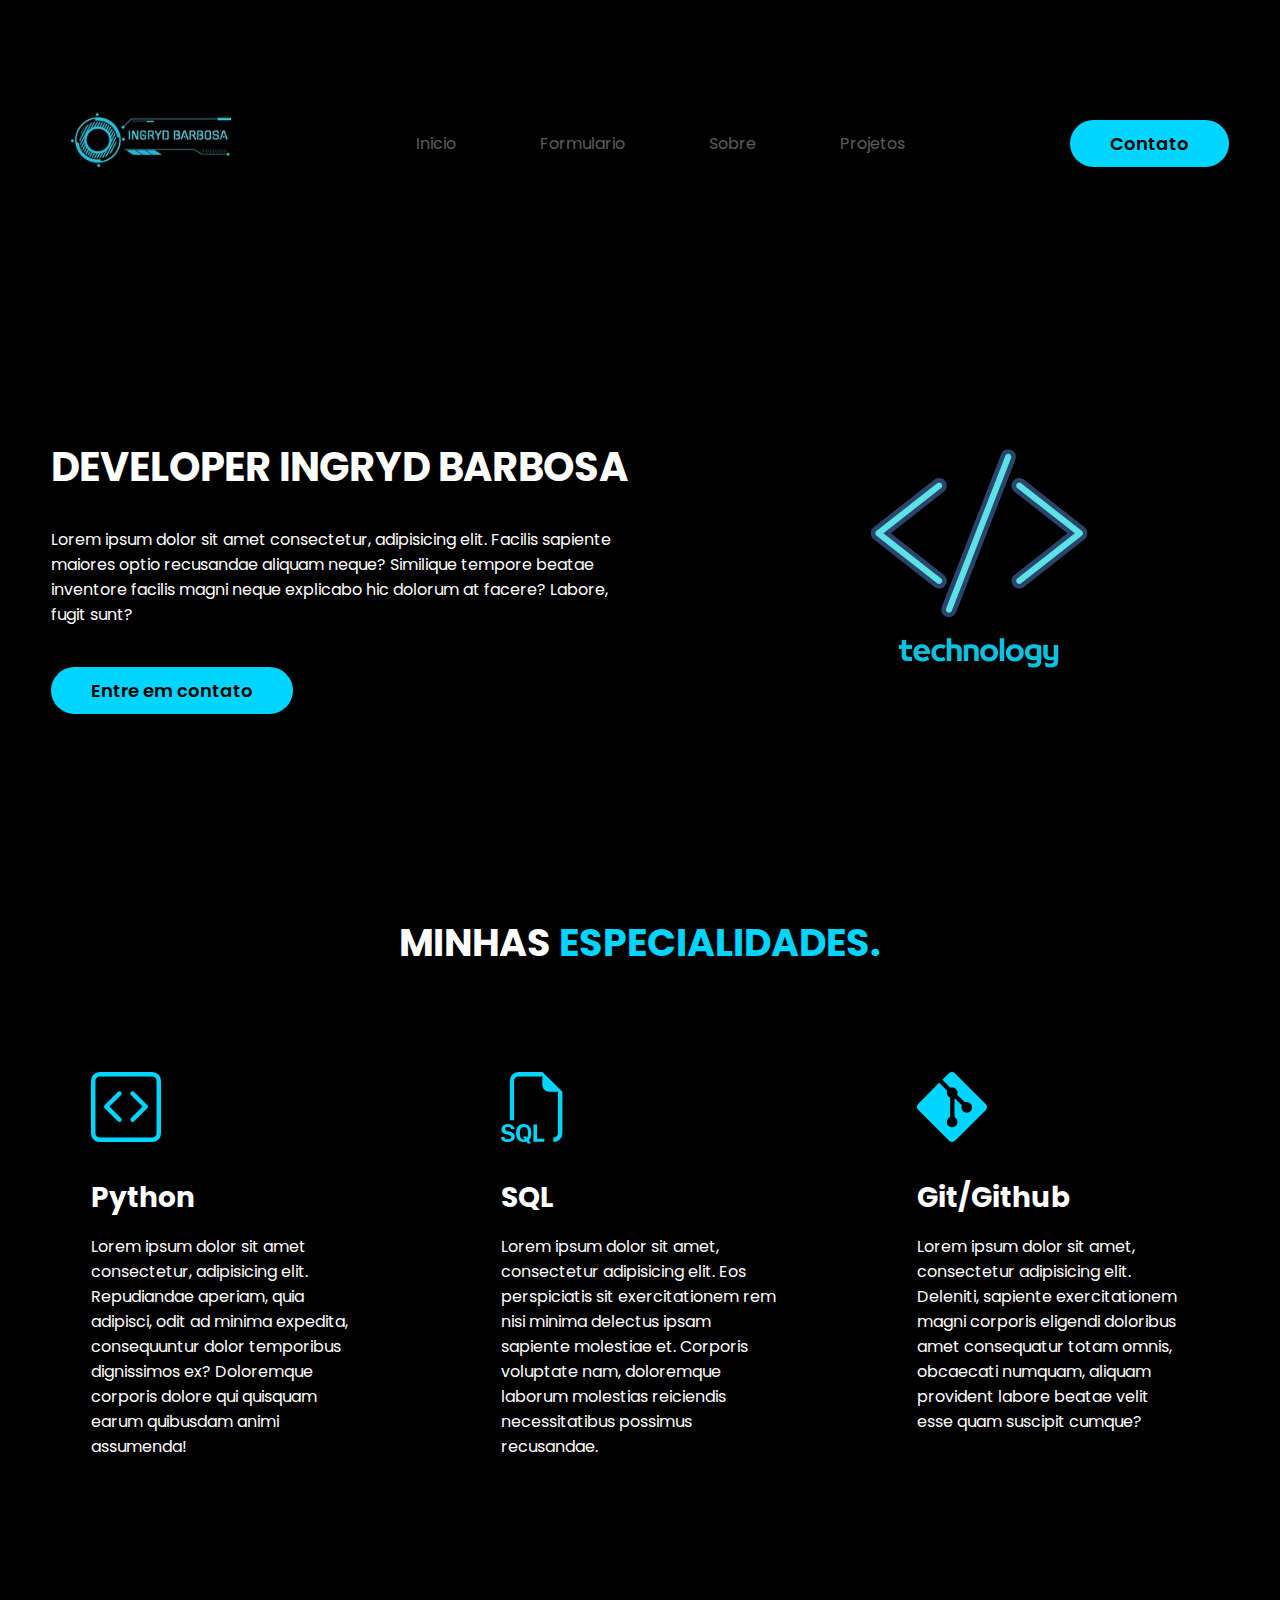
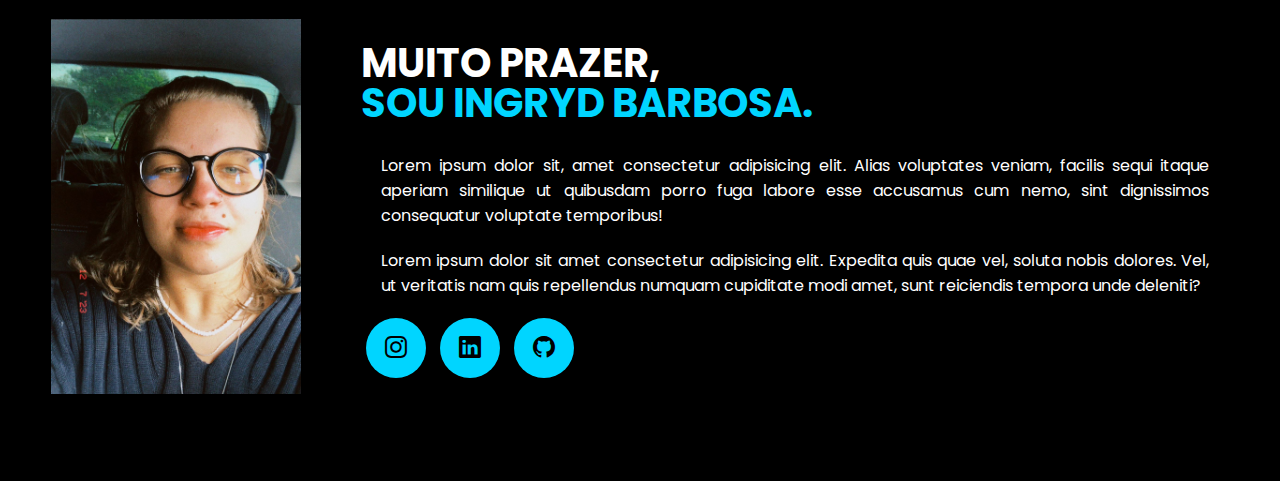
==== index.html @ ff119161 "Update index.html" ====
<!DOCTYPE html>
<html lang="pt-br">
<head>
    <meta charset="UTF-8">
    <meta name="viewport" content="width=device-width, initial-scale=1.0">
    <!--GOOGLE FONTS--><link rel="preconnect" href="https://fonts.googleapis.com">
<link rel="preconnect" href="https://fonts.gstatic.com" crossorigin>
<link href="https://fonts.googleapis.com/css2?family=Poppins:ital,wght@0,100;0,200;0,300;0,400;0,500;0,600;0,700;0,800;0,900;1,100;1,200;1,300;1,400;1,500;1,600;1,700;1,800;1,900&display=swap" rel="stylesheet">
   <!--bottstrap icons--> <link rel="stylesheet" href="https://cdn.jsdelivr.net/npm/bootstrap-icons@1.11.3/font/bootstrap-icons.min.css">    
   <link rel="stylesheet" href="styles.css">
    <title>portfólio</title>
</head>
<body>
    <header>
        <div class="interface">
            <div class="logo">
                <a href="#">
                    <img src="img/Ingryd Barbosa.jpg" alt="logo" width="200" height="200"> 

                </a>

            </div> <!--logo-->
            <nav class=" menu-desktop">
                <ul>
                    <li><a href="#">Inicio</a></li>
                    <li><a href="formulario.html">Formulario</a></li>
                    <li><a href="#">Sobre</a></li>
                    <li><a href="#">Projetos</a></li>
                </ul>
            </nav>

            <div class="btn-contato">
            <a href="#">
                <button>Contato</button>

               

            </a>

            </div> <!--btn-contato-->
        </div> <!--interface-->
    </header>
    
    <main>
        <section class="topo-do-site">
            <div class="interface">
                <div class="flex">
                    <div class="txt-topo-site">
                        <h1>DEVELOPER INGRYD BARBOSA</h1>
                        <p>Lorem ipsum dolor sit amet consectetur, adipisicing elit. Facilis sapiente maiores optio recusandae aliquam neque?
                             Similique tempore beatae inventore facilis magni neque explicabo hic dolorum at facere? Labore, fugit sunt?</p>
                        <div class="btn-contato">
                            <a href="#">
                                <button>Entre em contato</button>
                            </a>
                            </div><!--txt-topo-site-->
                        </div>

                    <div class="img-topo-site">
                        <img src="img/Dev Barbosa (2).png" alt="" width="500" height="500">
                        
                    </div><!--img-topo-site-->

                </div><!--flex-->

            </div> <!--interface-->
        </section>

        <section class="especialidades">
            <div class="interface">
                <h2 class="titulo">MINHAS <span>ESPECIALIDADES.</span></h2>
                <div class="flex">
                   
                    <div class="especialidade-box">
                        <i class="bi bi-code-square"></i>
                        <h3>Python</h3>
                        <p>Lorem ipsum dolor sit amet consectetur, adipisicing elit. Repudiandae aperiam, quia adipisci, odit ad minima expedita, consequuntur dolor temporibus dignissimos ex? Doloremque corporis dolore qui quisquam earum quibusdam animi assumenda!</p>
                   </div><!--especialidades.box-->


                    
                    <div class="especialidade-box">
                        <i class="bi bi-filetype-sql"></i>
                        <h3>SQL</h3>
                        <p>Lorem ipsum dolor sit amet, consectetur adipisicing elit. Eos perspiciatis sit exercitationem rem nisi minima delectus ipsam sapiente molestiae et. Corporis voluptate nam, doloremque laborum molestias reiciendis necessitatibus possimus recusandae.</p>
                    </div> <!--especialidades.box-->

                    
                    <div class="especialidade-box">
                        <i class="bi bi-git"></i>
                        <h3>Git/Github</h3>
                        <p>Lorem ipsum dolor sit amet, consectetur adipisicing elit. Deleniti, sapiente exercitationem magni corporis eligendi doloribus amet consequatur totam omnis, obcaecati numquam, aliquam provident labore beatae velit esse quam suscipit cumque?</p>
                    </div>

                    

                </div><!--flex-->

            </div><!--interface-->

        </section><!--especialidades-->
    </main>

    <section class="sobre">
        <div class="interface">
            <div class="flex">
                <div class="img-sobre">
                    <img src="img/ingryd 2 .jpg" alt="" width="250px">
                </div><!--img-sobre-->
                <div class="txt-sobre">
                    <h2>MUITO PRAZER, <span> SOU INGRYD BARBOSA.</span></h2>
                    <p>Lorem ipsum dolor sit, amet consectetur adipisicing elit. Alias voluptates veniam, facilis sequi itaque aperiam similique ut quibusdam porro fuga labore esse accusamus cum nemo, sint dignissimos consequatur voluptate temporibus!</p>
                    <p>Lorem ipsum dolor sit amet consectetur adipisicing elit. Expedita quis quae vel, soluta nobis dolores. Vel, ut veritatis nam quis repellendus numquam cupiditate modi amet, sunt reiciendis tempora unde deleniti?</p>
                    <div class="btn-social">
                        <a href="#"><button><i class="bi bi-instagram"></i></button></a>
                        <a href="#"><button><i class="bi bi-linkedin"></i></button></a>
                        <a href="#"><button><i class="bi bi-github"></i></button></a>


                    </div>
                </div><!--txt-sobre-->

            </div><!--flex-->
        </div><!--interface-->

    </section><!--sobre-->


</body>
</html>
---- styles.css ----
/*estilo geral*/
  *{
    margin: 0;
    padding:0;
    box-sizing: border-box;
    font-family:"poppins",sans-serif;
}

body{
    background-color: black;
    height: 100vh ;
}

.interface{
    max-width: 1280px;
    margin: 0 auto;
}

.flex{
    display: flex;
}

.btn-contato button {
    padding: 10px 40px;
    font-size: 18px;
    font-weight: 600;
    background-color: rgb(0, 213, 255);
    border: 0;
    border-radius: 30px;
    cursor: pointer;
    transition: .2s;
}

h2.titulo{
    color: white;
    font-size: 38px; 
    text-align: center;

}
h2.titulo span{
    color: rgb(0, 213, 255) ;
}

button:hover{
    box-shadow: 0px 0px 8px rgb(0, 213, 255);
    transform: scale(1.05) ;
}

/*estilo do cabeçalho*/
header{
    padding: 40px 4%;
}

header > .interface{
    display: flex;
    align-items: center;
    justify-content: space-between;
}

header a{
    color: #5c5c5c;
    text-decoration: none;
    display: inline-block;
    transition: .2s;
}

header a:hover{
    color: white;
    transform: scale(1.05);

}

header nav ul {
    list-style-type: none;
    
}

header nav ul li{
    display: inline-block;
    padding: 0 40px;
}




/*estilo do topo do site*/
section.topo-do-site{
    padding: 40px 4% ;
}

section.topo-do-site .flex{
    align-items: center;
    justify-content: center;
    gap: 90px;
}


.topo-do-site h1{
    color: white;
    font-size: 40px;
    line-height: 40px;
}

.topo-do-site .txt-topo-site h1 span{
    color:rgb(0, 213, 255) ;
}

.topo-do-site .txt-topo-site p{
    color: white;
    margin: 40px 0;

}

.topo-do-site .img-topo-site img{
    position: relative;
    animation: flutuar 2s ease-in-out infinite alternate;
}

@keyframes flutuar {
    0%{
        top: 0;
    }
    100%{
        top: 50px;
    }
}

/* ESTILO DAS ESPECIALIDADES */
section.especialidades{
    padding: 40px 4%;
}

section.especialidades .flex{
    gap: 60px;
}

.especialidades .especialidade-box{
    color: white;
    padding: 40px;
    border-radius: 20px;
    margin-top: 45px;
    transition: 0.5s;
}

.especialidades .especialidade-box:hover{
    transform: scale(1.05);
    box-shadow:0 0 10px #ffffff79;
}

.especialidades .especialidade-box i{
    font-size: 70px;
    color: rgb(0, 213, 255);
}

.especialidades .especialidade-box h3{
    font-size: 28px;
    margin: 15px 0;
} 

/*ESTILO DO SOBRE*/
section.sobre{
    padding: 80px 4%;
}
 
section.sobre .flex{
    align-items: center;
    gap: 60px ;
}

.sobre .txt-sobre{
    color: white;
}

.sobre .txt-sobre h2{
    font-size: 40px;
    line-height: 40px;
    margin-bottom: 30px;
}

.sobre .txt-sobre h2 span{
    color: rgb(0, 213, 255);
    display: block;
}

.sobre .txt-sobre p{
    margin: 20px;
    text-align: justify;
}

.sobre .txt-sobre .btn-social button{
    width: 60px;
    height: 60px;
    border-radius: 50%;
    border: none;
    background-color: rgb(0, 213, 255);
    font-size: 22px;
    cursor: pointer;
    margin: 0 5px;
    transition: 0.3s;
}
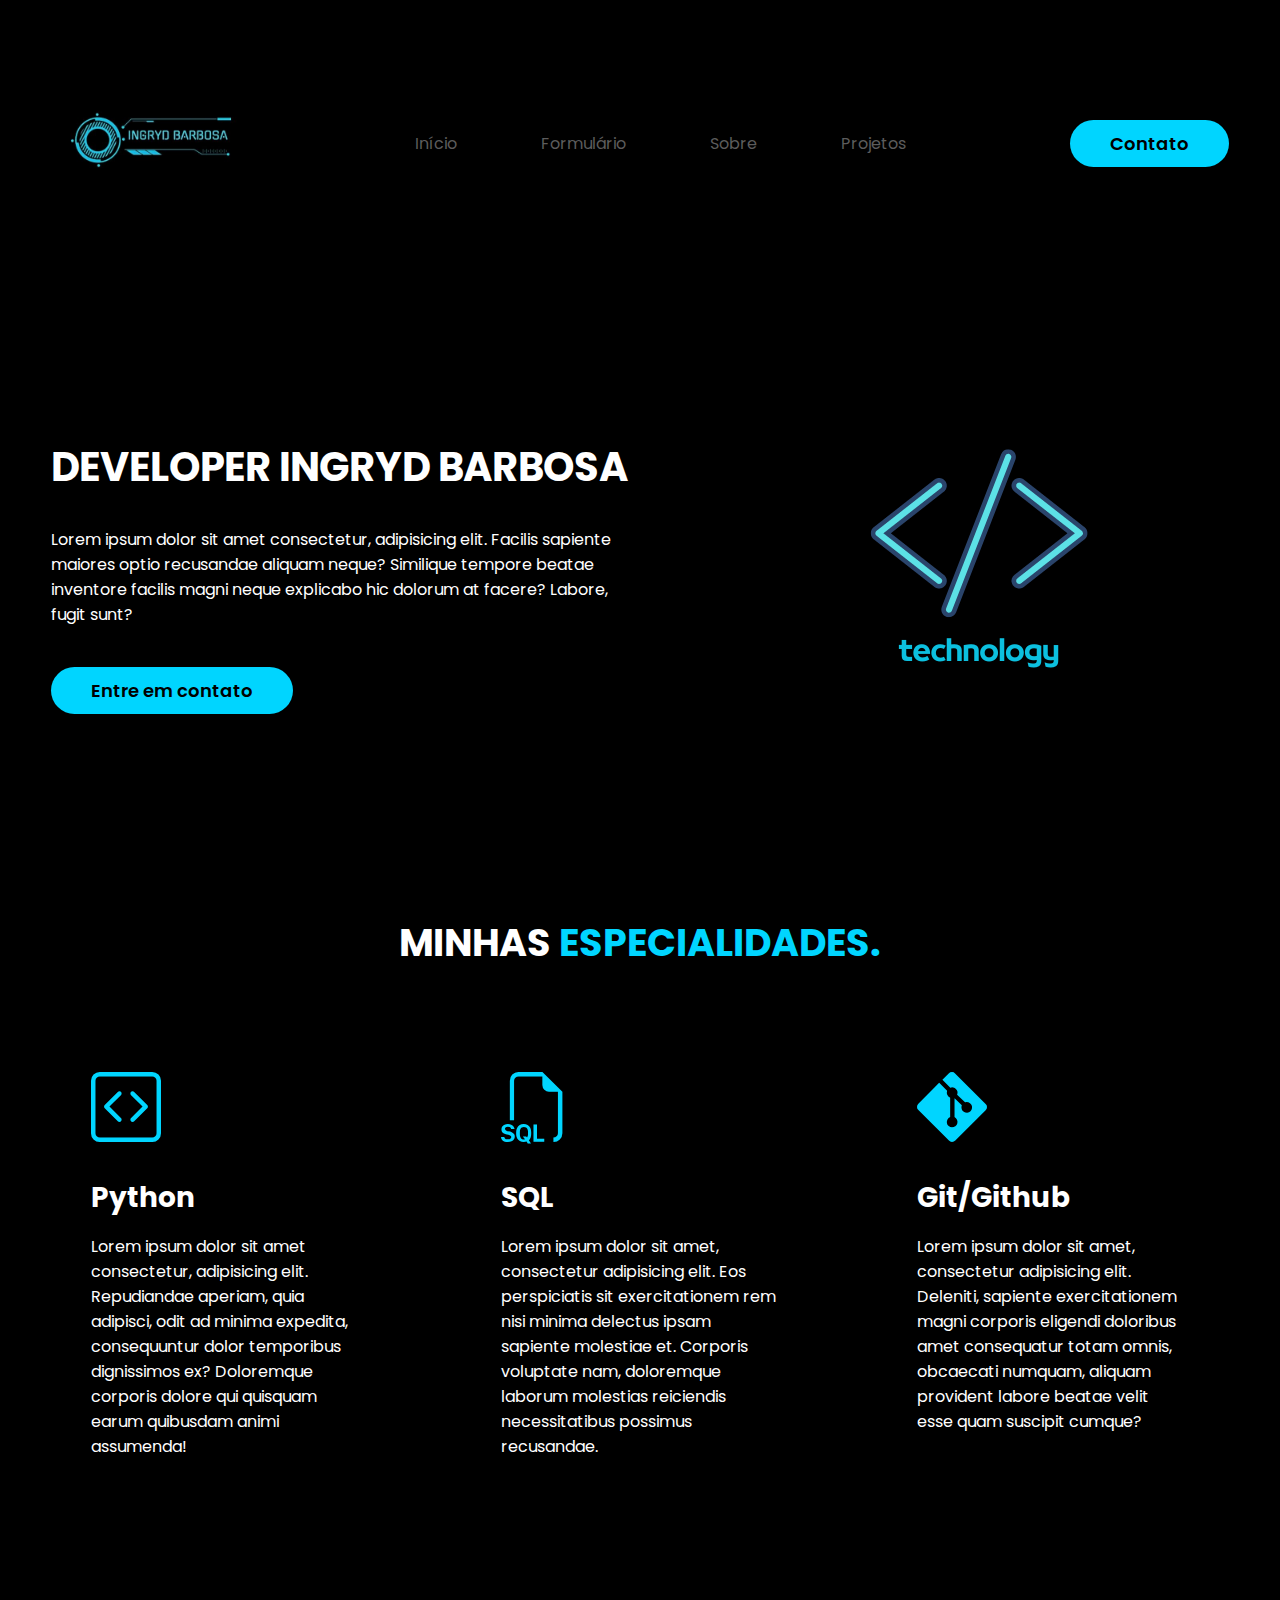
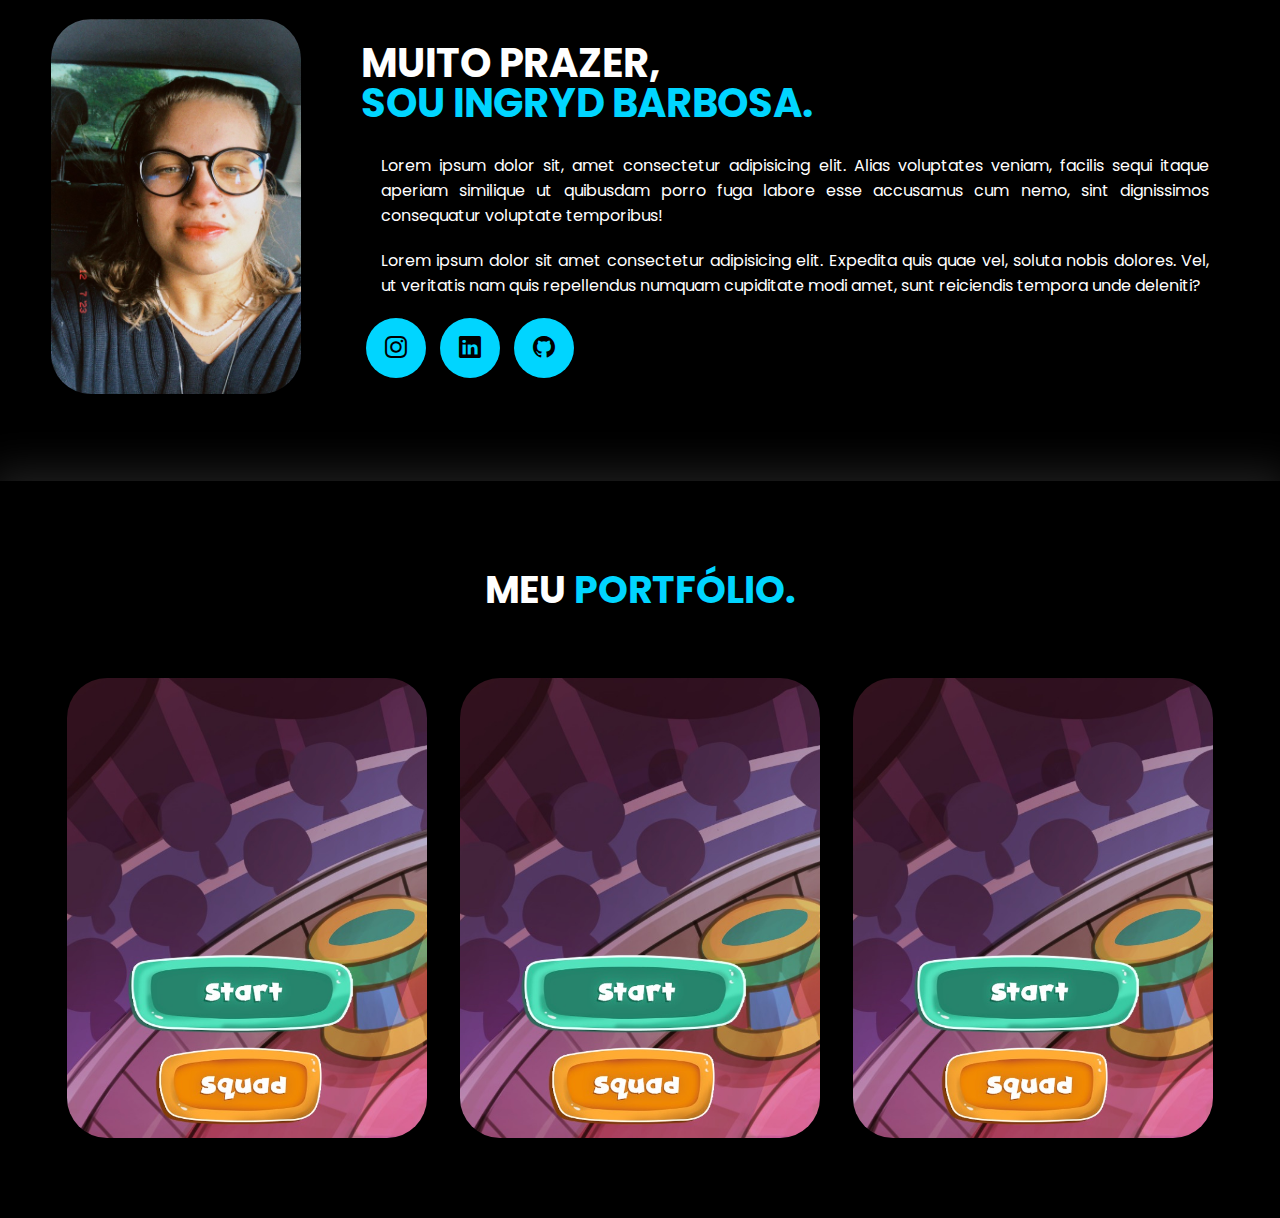
==== commit 3d90803a: "html" ====
--- a/index.html
+++ b/index.html
@@ -22,8 +22,8 @@
             </div> <!--logo-->
             <nav class=" menu-desktop">
                 <ul>
-                    <li><a href="#">Inicio</a></li>
-                    <li><a href="formulario.html">Formulario</a></li>
+                    <li><a href="#">Início</a></li>
+                    <li><a href="formulario.html">Formulário</a></li>
                     <li><a href="#">Sobre</a></li>
                     <li><a href="#">Projetos</a></li>
                 </ul>
@@ -99,7 +99,7 @@
             </div><!--interface-->
 
         </section><!--especialidades-->
-    </main>
+    
 
     <section class="sobre">
         <div class="interface">
@@ -125,6 +125,28 @@
 
     </section><!--sobre-->
 
+    <section class="portfólio">
+        <div class="interface">
+            <h2 class="titulo">MEU <span>PORTFÓLIO.</span></h2>
+            <div class="flex">
+                <div class="img-port" style="background-image: url(img/INICIO.jpeg);"> 
+                    <div class="overlay">Projeto</div>
+                </div>
+                <div class="img-port" style="background-image: url(img/INICIO.jpeg);"> 
+                    <div class="overlay">Projeto</div>
+                </div>
+                <div class="img-port" style="background-image: url(img/INICIO.jpeg);"> 
+                    <div class="overlay">Projeto</div>
+                </div>
+
+
+            </div><!--flex-->
+
+        </div><!--interface-->
+
+    </section><!--portifolio-->
+    
+    </main>
 
 </body>
 </html>
--- a/styles.css
+++ b/styles.css
@@ -201,4 +201,56 @@
     transition: 0.3s;
 }
 
-
+.sobre .img-sobre img{
+    border-radius: 40px;
+    
+}
+
+/* ESTILO DO PORTFÓLIO*/
+
+section.portfólio{
+    padding: 80px 4%;
+    box-shadow: 0 0 40px 10px #ffffff21;
+}
+
+
+section.portfólio .flex{ 
+    justify-content: space-around;
+    margin-top: 60px;
+}
+
+.img-port{
+    width: 360px;
+    height: 460px;
+    background-size: cover;
+    background-position: 0% 100%;
+    transition: 4s;
+    border-radius: 40px;
+    position: relative;
+}
+
+.img-port:hover{
+    background-position: 100% 0%;
+}
+
+.overlay{
+    position: absolute;
+    top: 0;
+    left: 0;
+    width: 100%;
+    height: 100%;
+    background-color: #000000b8;
+    border-radius: 40px;
+    display: flex;
+    align-items: center;
+    justify-content: center;
+    font-size: 24px;
+    font-weight: 600;
+    color: white;
+    opacity: 0;
+    transition: 0.5;
+}
+
+.overlay:hover{
+    opacity: 1;
+}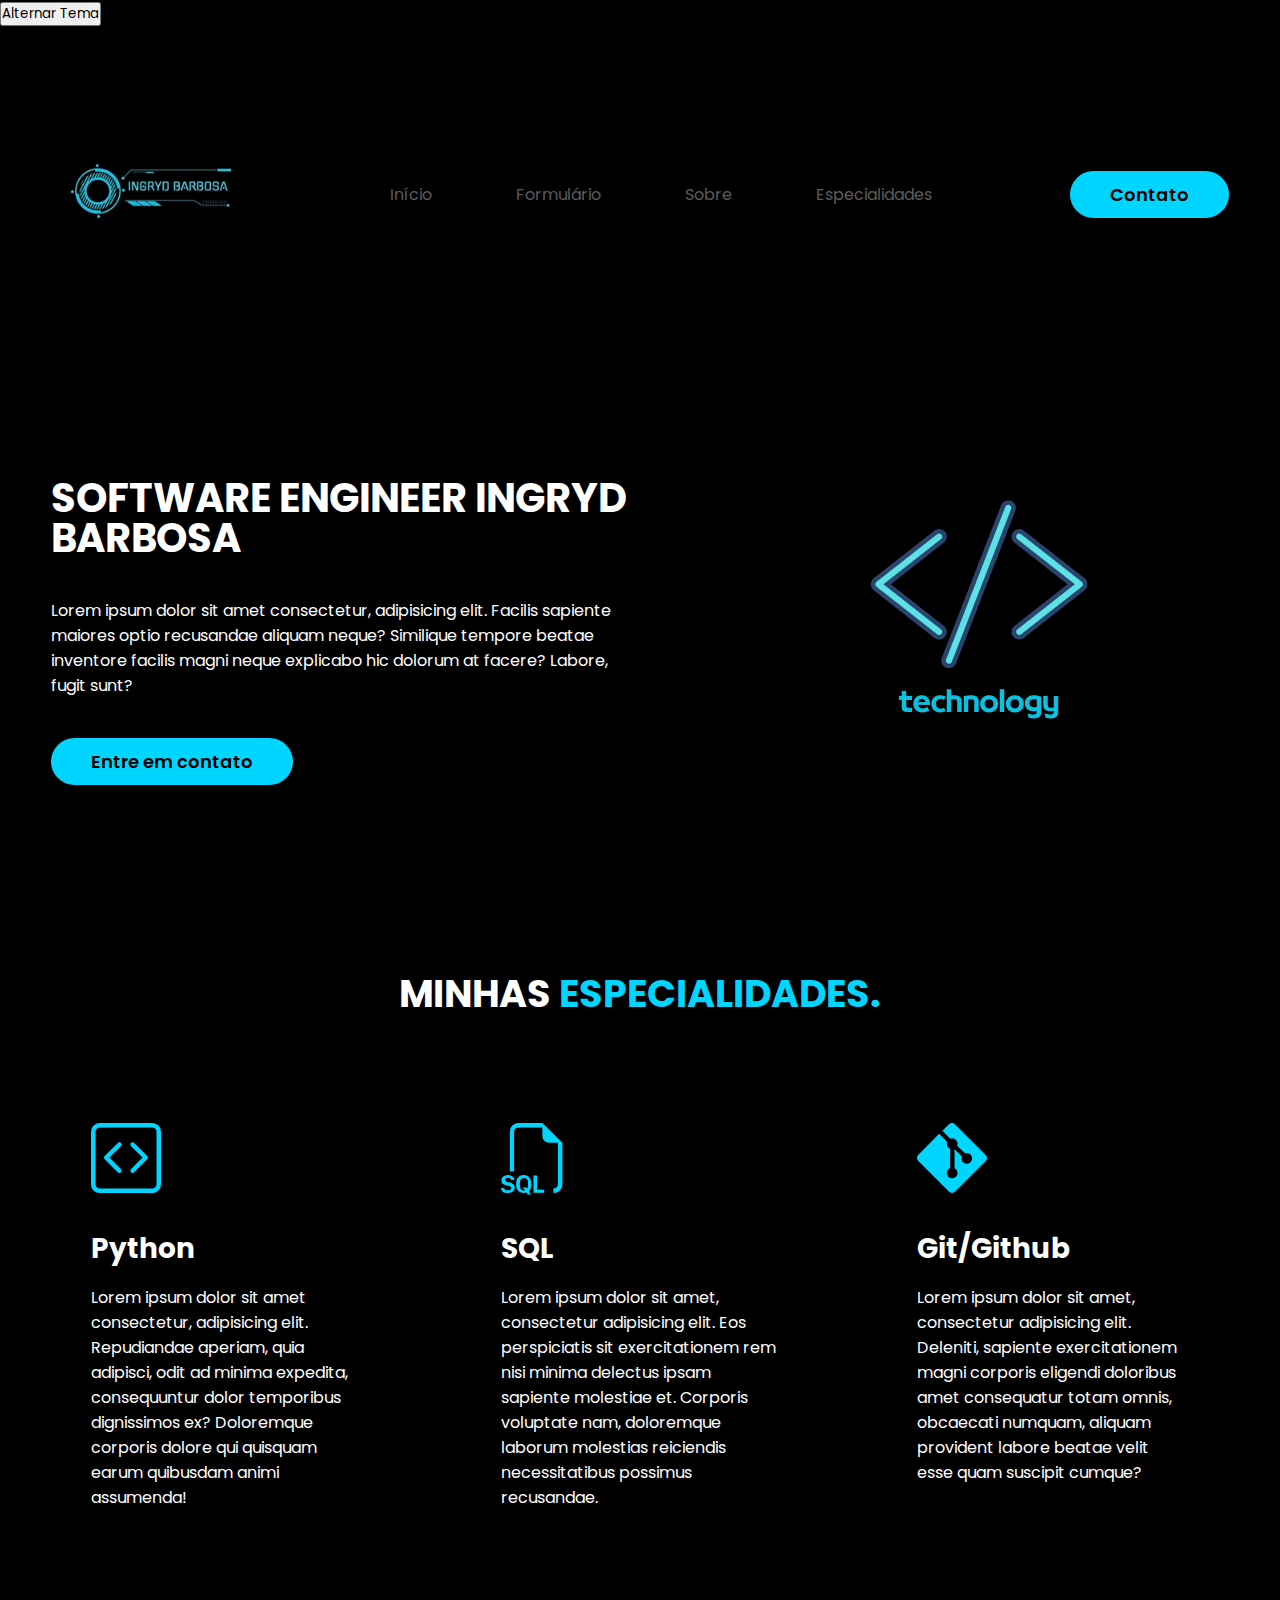
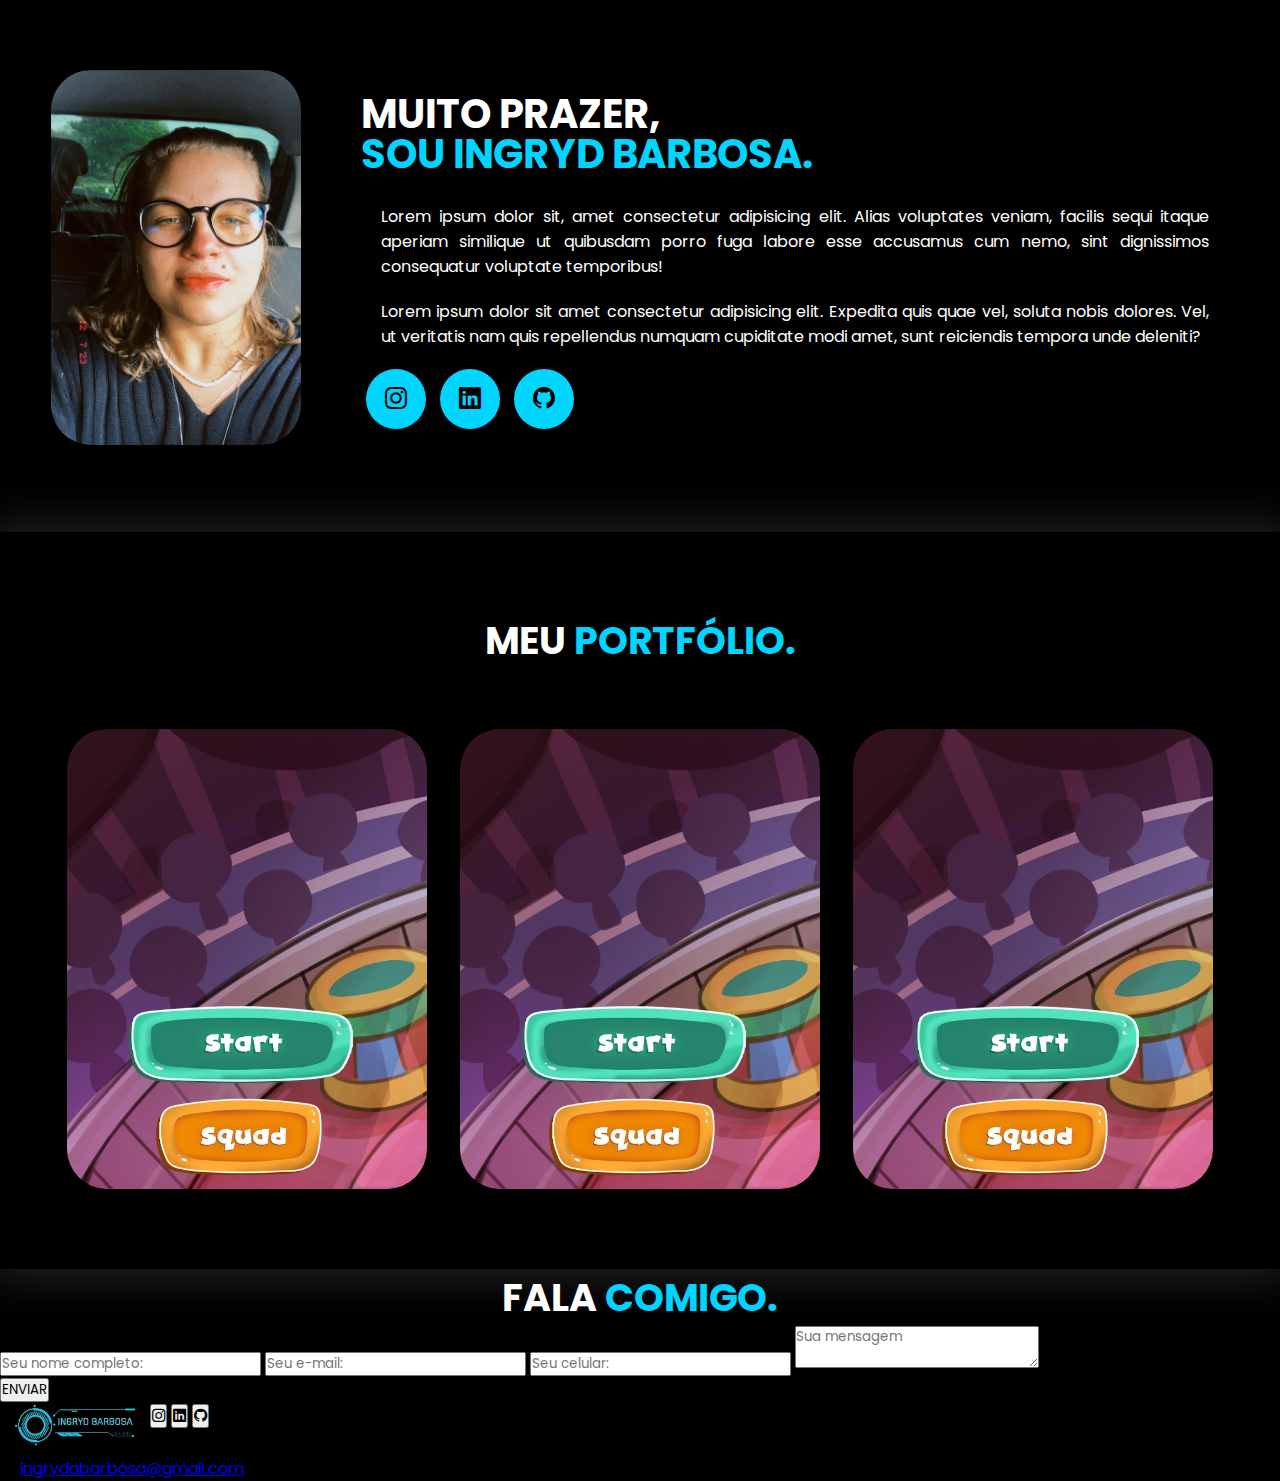
==== commit 1667dabd: "index.html" ====
--- a/index.html
+++ b/index.html
@@ -10,6 +10,14 @@
    <link rel="stylesheet" href="styles.css">
     <title>portfólio</title>
 </head>
+
+<body>
+    <button id="themeToggleButton">Alternar Tema</button>
+    <p>Este é um parágrafo de exemplo para demonstrar a mudança de tema.</p>
+
+    <script src="script.js"></script>
+</body>
+
 <body>
     <header>
         <div class="interface">
@@ -22,10 +30,10 @@
             </div> <!--logo-->
             <nav class=" menu-desktop">
                 <ul>
-                    <li><a href="#">Início</a></li>
+                    <li><a href="index.html">Início</a></li>
                     <li><a href="formulario.html">Formulário</a></li>
-                    <li><a href="#">Sobre</a></li>
-                    <li><a href="#">Projetos</a></li>
+                    <li><a href="sobre.html">Sobre</a></li>
+                    <li><a href="especialidades.html">Especialidades</a></li>
                 </ul>
             </nav>
 
@@ -46,7 +54,7 @@
             <div class="interface">
                 <div class="flex">
                     <div class="txt-topo-site">
-                        <h1>DEVELOPER INGRYD BARBOSA</h1>
+                        <h1>SOFTWARE ENGINEER INGRYD BARBOSA</h1>
                         <p>Lorem ipsum dolor sit amet consectetur, adipisicing elit. Facilis sapiente maiores optio recusandae aliquam neque?
                              Similique tempore beatae inventore facilis magni neque explicabo hic dolorum at facere? Labore, fugit sunt?</p>
                         <div class="btn-contato">
@@ -112,9 +120,9 @@
                     <p>Lorem ipsum dolor sit, amet consectetur adipisicing elit. Alias voluptates veniam, facilis sequi itaque aperiam similique ut quibusdam porro fuga labore esse accusamus cum nemo, sint dignissimos consequatur voluptate temporibus!</p>
                     <p>Lorem ipsum dolor sit amet consectetur adipisicing elit. Expedita quis quae vel, soluta nobis dolores. Vel, ut veritatis nam quis repellendus numquam cupiditate modi amet, sunt reiciendis tempora unde deleniti?</p>
                     <div class="btn-social">
-                        <a href="#"><button><i class="bi bi-instagram"></i></button></a>
-                        <a href="#"><button><i class="bi bi-linkedin"></i></button></a>
-                        <a href="#"><button><i class="bi bi-github"></i></button></a>
+                        <a href="https://www.instagram.com/ingrydaraujob_/"><button><i class="bi bi-instagram"></i></button></a>
+                        <a href="https://www.linkedin.com/in/ingryd-barbosa-b1330325b/"><button><i class="bi bi-linkedin"></i></button></a>
+                        <a href="https://github.com/ingrydaraujob"><button><i class="bi bi-github"></i></button></a>
 
 
                     </div>
@@ -145,8 +153,49 @@
         </div><!--interface-->
 
     </section><!--portifolio-->
+
+    <section class="formulario">
+        <div class="interface">
+            <h2 class="titulo">FALA <span>COMIGO.</span></h2>
+
+            <form action="">
+                <input type="text" name="" id="" placeholder="Seu nome completo:" required>
+                <input type="text" name="" id="" placeholder="Seu e-mail:" required>
+                <input type="text" name="" id="" placeholder="Seu celular:">
+                <textarea name="" id="" placeholder="Sua mensagem" required ></textarea>
+                <div class="enviar"> <input type="submit" value="ENVIAR"> </div>
+
+            </form>
+        </div><!--interface-->
+
+    </section><!--formulario-->
     
     </main>
 
+    <footer>
+        <div class="interface">
+            <div class="line-footer">
+            <div class="flex">
+                <div class="logo-footer">
+                    <img src="img/nova logo.jpg" alt="logo" width="150" height="">
+                </div><!--logo-footer-->
+                <div class="btn-social">
+                    <a href="https://www.instagram.com/ingrydaraujob_/"><button><i class="bi bi-instagram"></i></button></a>
+                    <a href="https://www.linkedin.com/in/ingryd-barbosa-b1330325b/"><button><i class="bi bi-linkedin"></i></button></a>
+                    <a href="https://github.com/ingrydaraujob"><button><i class="bi bi-github"></i></button></a>
+
+
+                </div>
+            </div>
+            </div><!--line-footer-->
+
+            <div class="line-footer borda">
+                <p><i class="bi bi-envelope-at"></i> <a href="mailto:ingrydabarbosa@gmail.com">ingrydabarbosa@gmail.com</a> </p>
+            </div><!--line-footer-->
+        </div><!--interface-->
+    </footer>
+
+
+
 </body>
 </html>
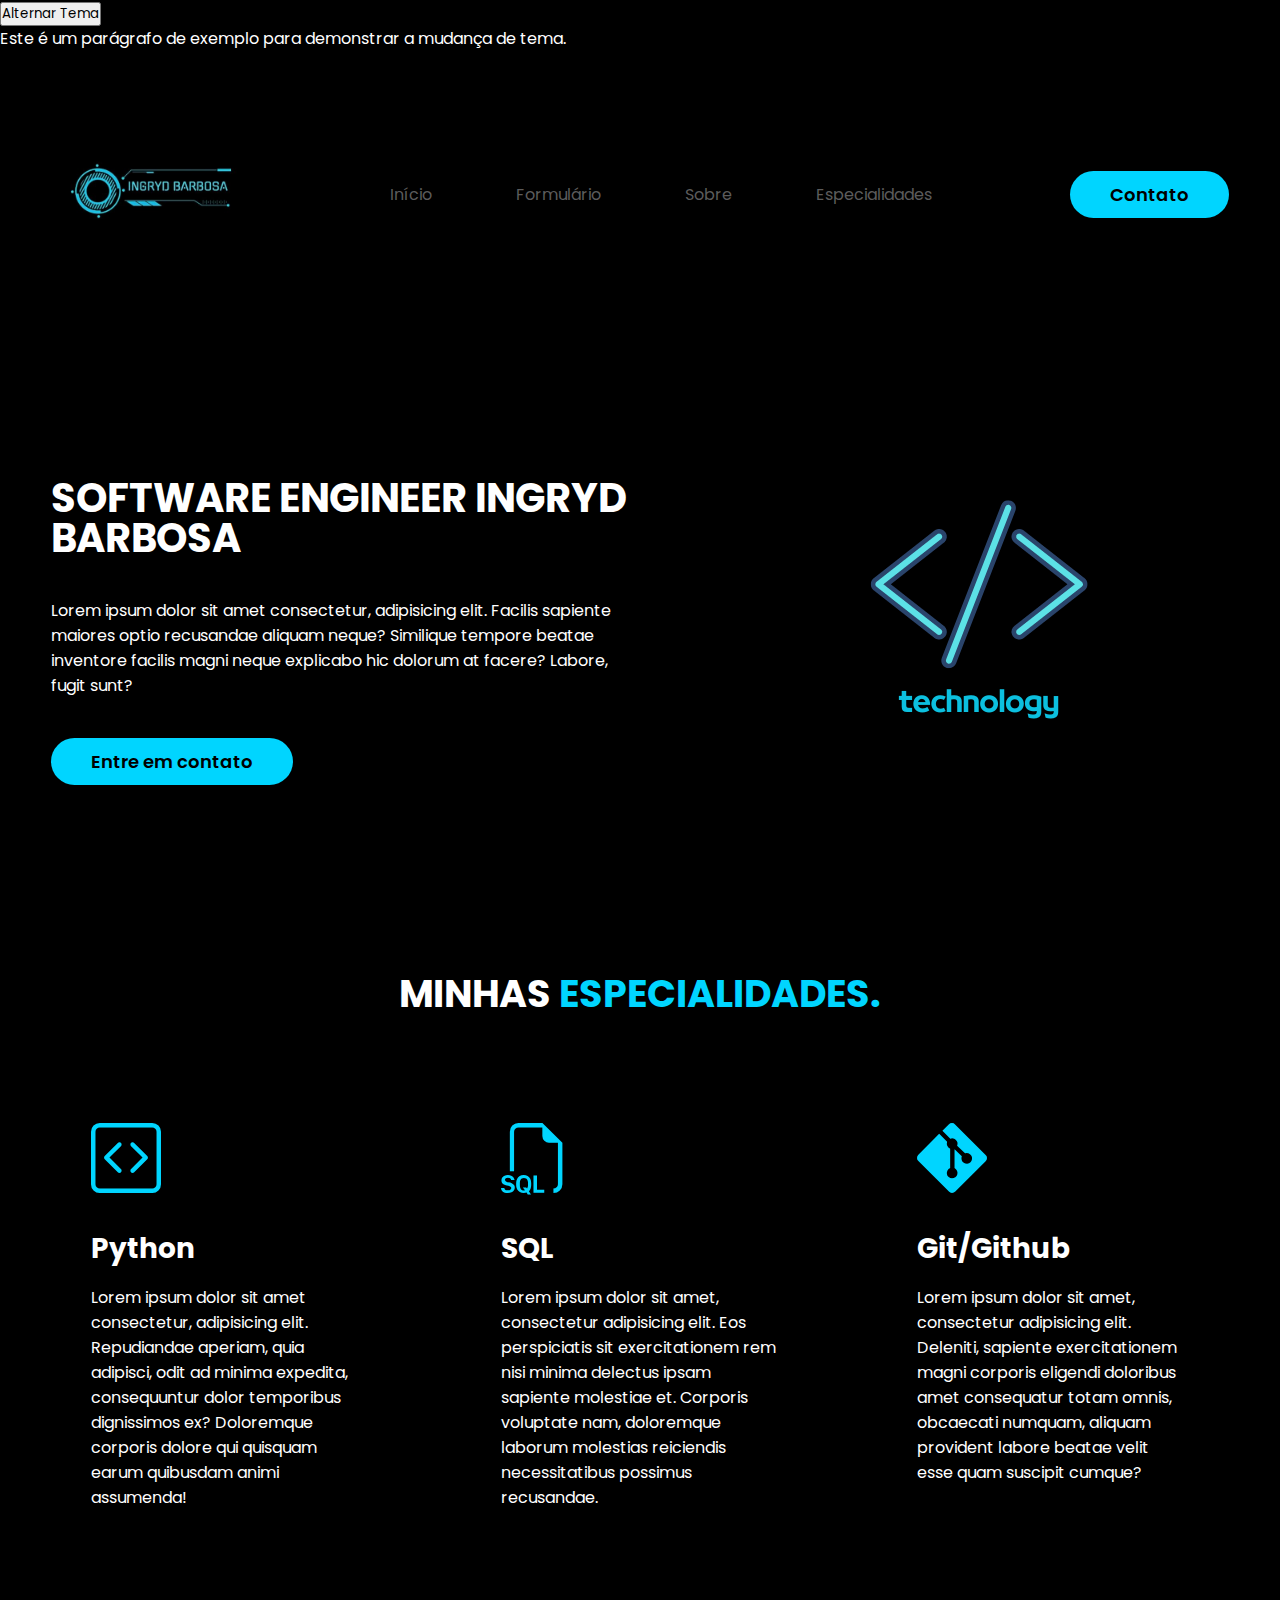
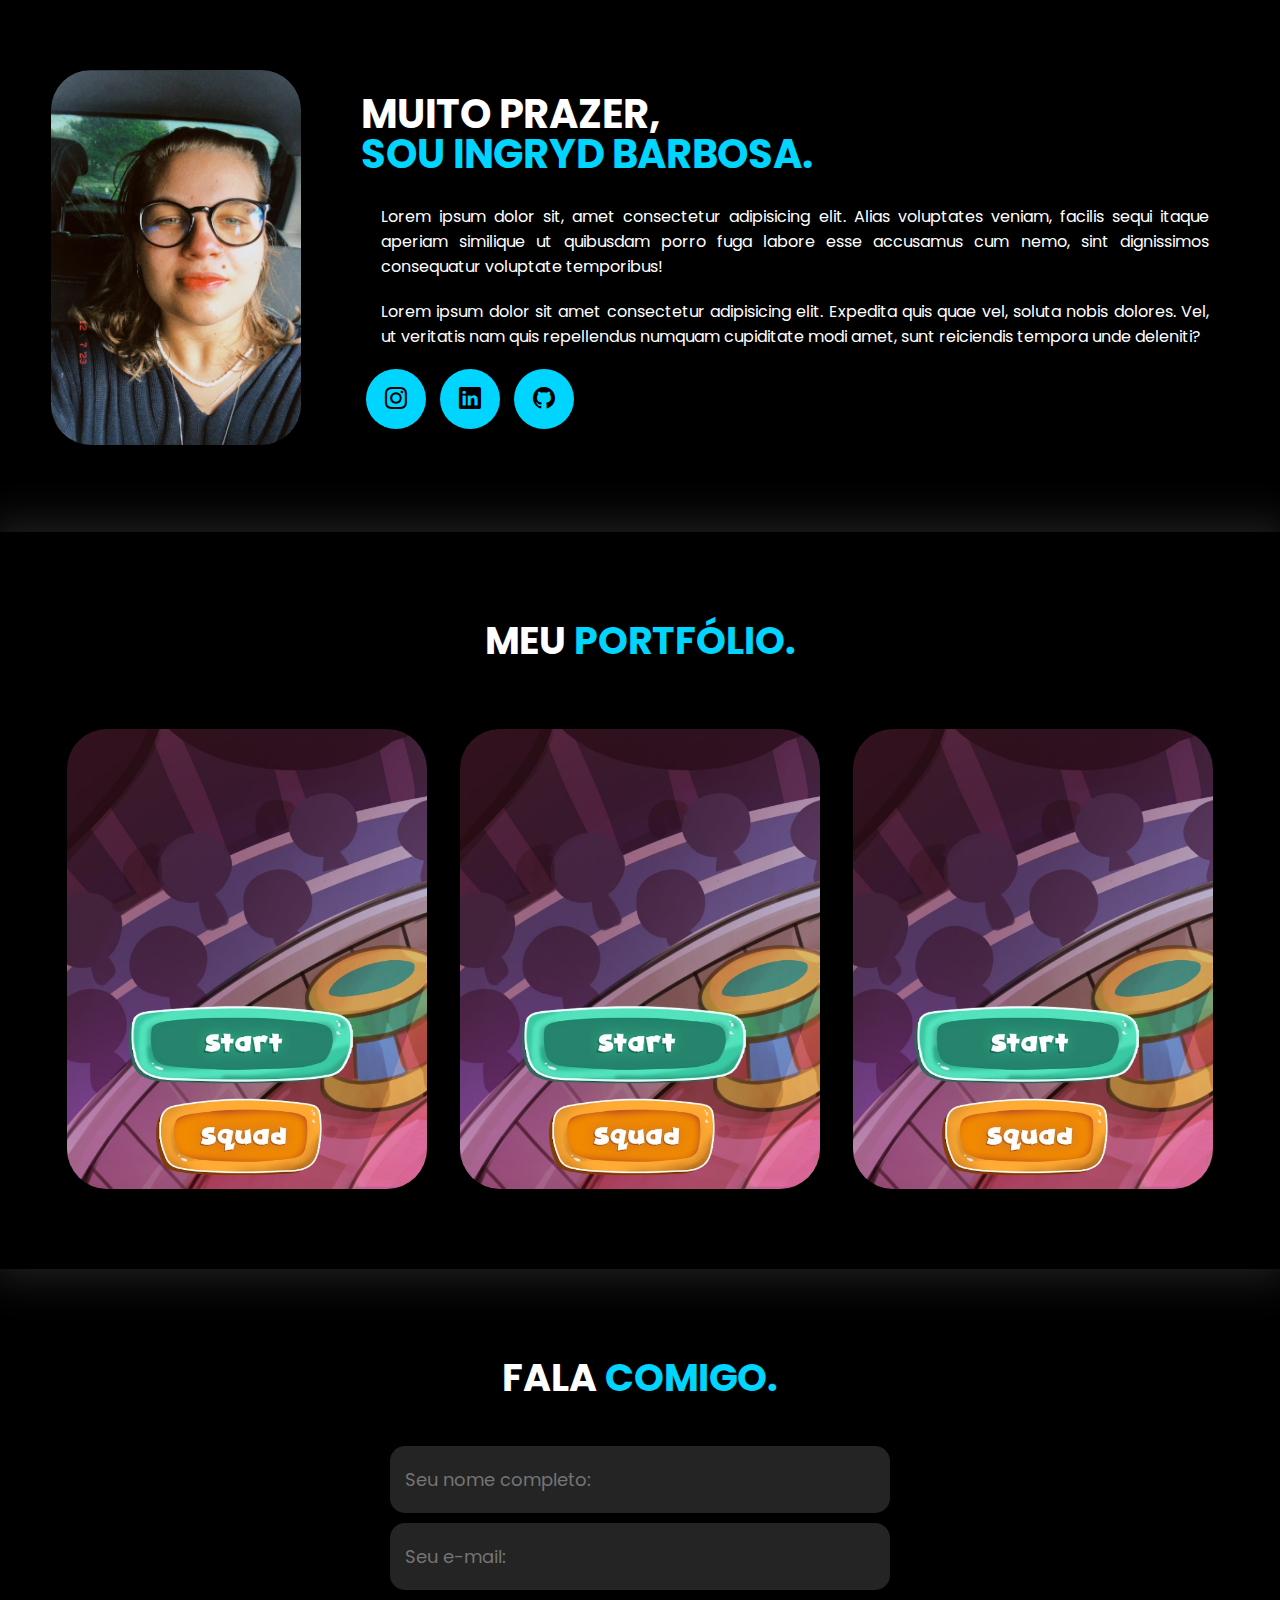
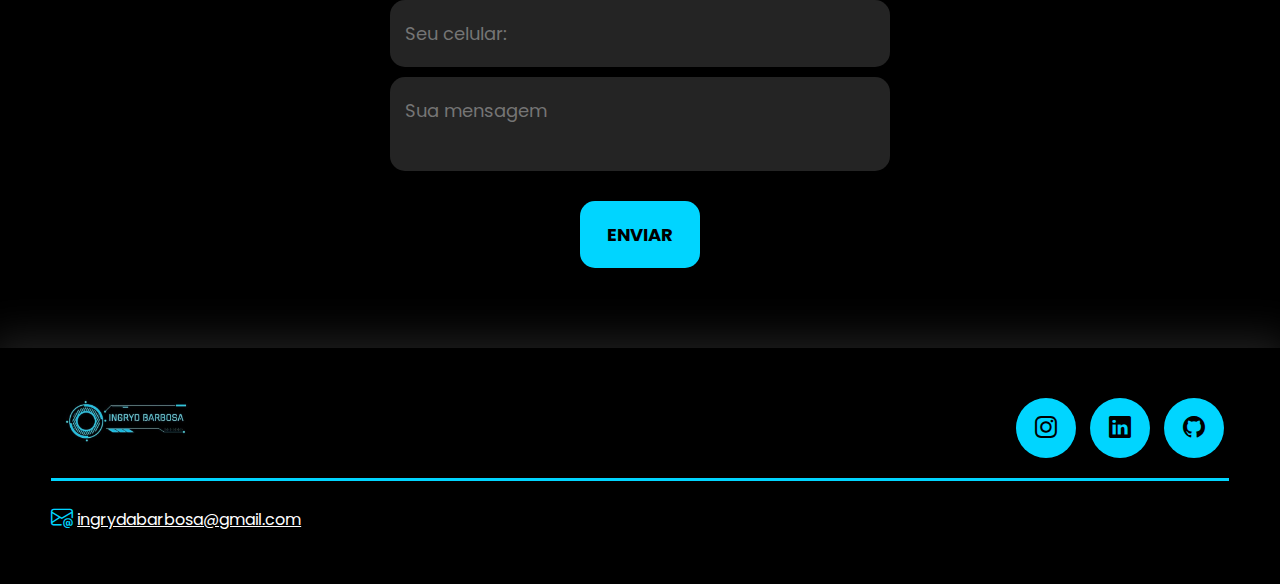
==== commit 153e9205: "Update index.html" ====
--- a/index.html
+++ b/index.html
@@ -15,7 +15,7 @@
     <button id="themeToggleButton">Alternar Tema</button>
     <p>Este é um parágrafo de exemplo para demonstrar a mudança de tema.</p>
 
-    <script src="script.js"></script>
+    <script src="script.js" defer></script>
 </body>
 
 <body>
--- a/styles.css
+++ b/styles.css
@@ -43,7 +43,7 @@
     color: rgb(0, 213, 255) ;
 }
 
-button:hover{
+button:hover, form .enviar input:hover{
     box-shadow: 0px 0px 8px rgb(0, 213, 255);
     transform: scale(1.05) ;
 }
@@ -189,7 +189,7 @@
     text-align: justify;
 }
 
-.sobre .txt-sobre .btn-social button{
+ .btn-social button{
     width: 60px;
     height: 60px;
     border-radius: 50%;
@@ -253,4 +253,94 @@
 
 .overlay:hover{
     opacity: 1;
-}+}
+
+/*ESTILO DO FORMULARIO*/
+section.formulario{
+    padding: 80px 4%;
+}
+
+form{
+    max-width: 500px;
+    margin: 0 auto;
+    display: flex;
+    justify-content: center;
+    flex-direction: column;
+    gap: 10px;
+    margin-top: 40px;
+}
+
+form input, form textarea{
+    width: 100%;
+    background-color: #242424;
+    border: 0;
+    outline: 0;
+    padding: 20px 15px;
+    border-radius: 15px;
+    color: white;
+    font-size: 18px;
+}
+
+form textarea{
+    resize: none;
+    max-height: 200px;
+}
+
+form .enviar{
+    margin-top: 20px;
+    text-align: center;
+
+}
+
+form .enviar input{ 
+    width: 120px;
+    background-color: rgb(0, 213, 255);
+    color: black;
+    font-weight: 700;
+    cursor: pointer;
+    transition: 0.2s;
+}
+
+/* ESTILO DO RODAPÉ*/
+
+footer{
+    padding: 30px 4%;
+    box-shadow: 0 0 40px 10px #ffffff21;
+}
+
+footer .flex{
+    justify-content: space-between;
+}
+
+
+footer .line-footer{
+    padding: 20px 0;
+}
+
+.borda{
+    border-top:solid rgb(0, 213, 255);
+}
+
+footer .line-footer p i{
+    color: rgb(0, 213, 255);
+    font-size: 22px;
+}
+
+footer .line-footer p a{
+    color: white;
+}
+
+
+/* Tema Escuro */
+body {
+    background-color: black;
+    color: white;
+}
+
+/* Tema Claro (padrão) */
+body.dark-mode{
+    background-color: white;
+    color: black;
+}
+
+
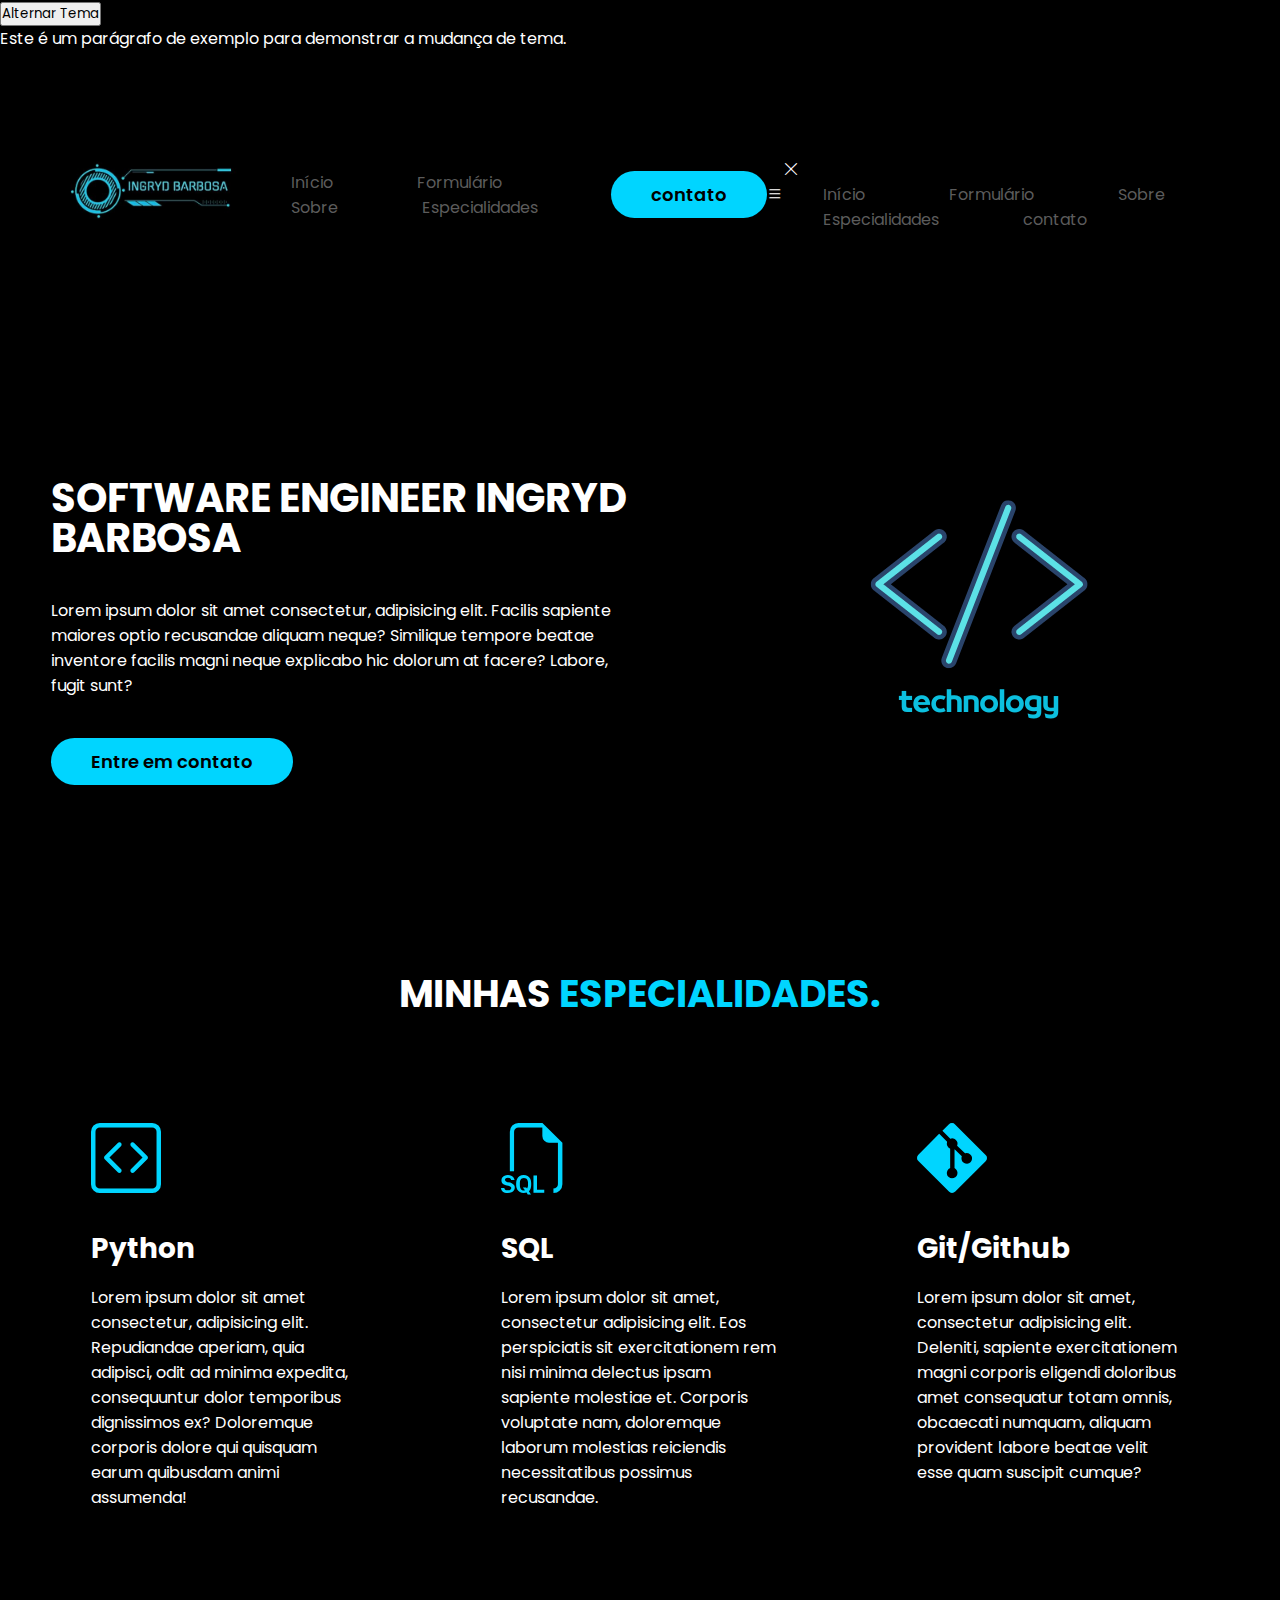
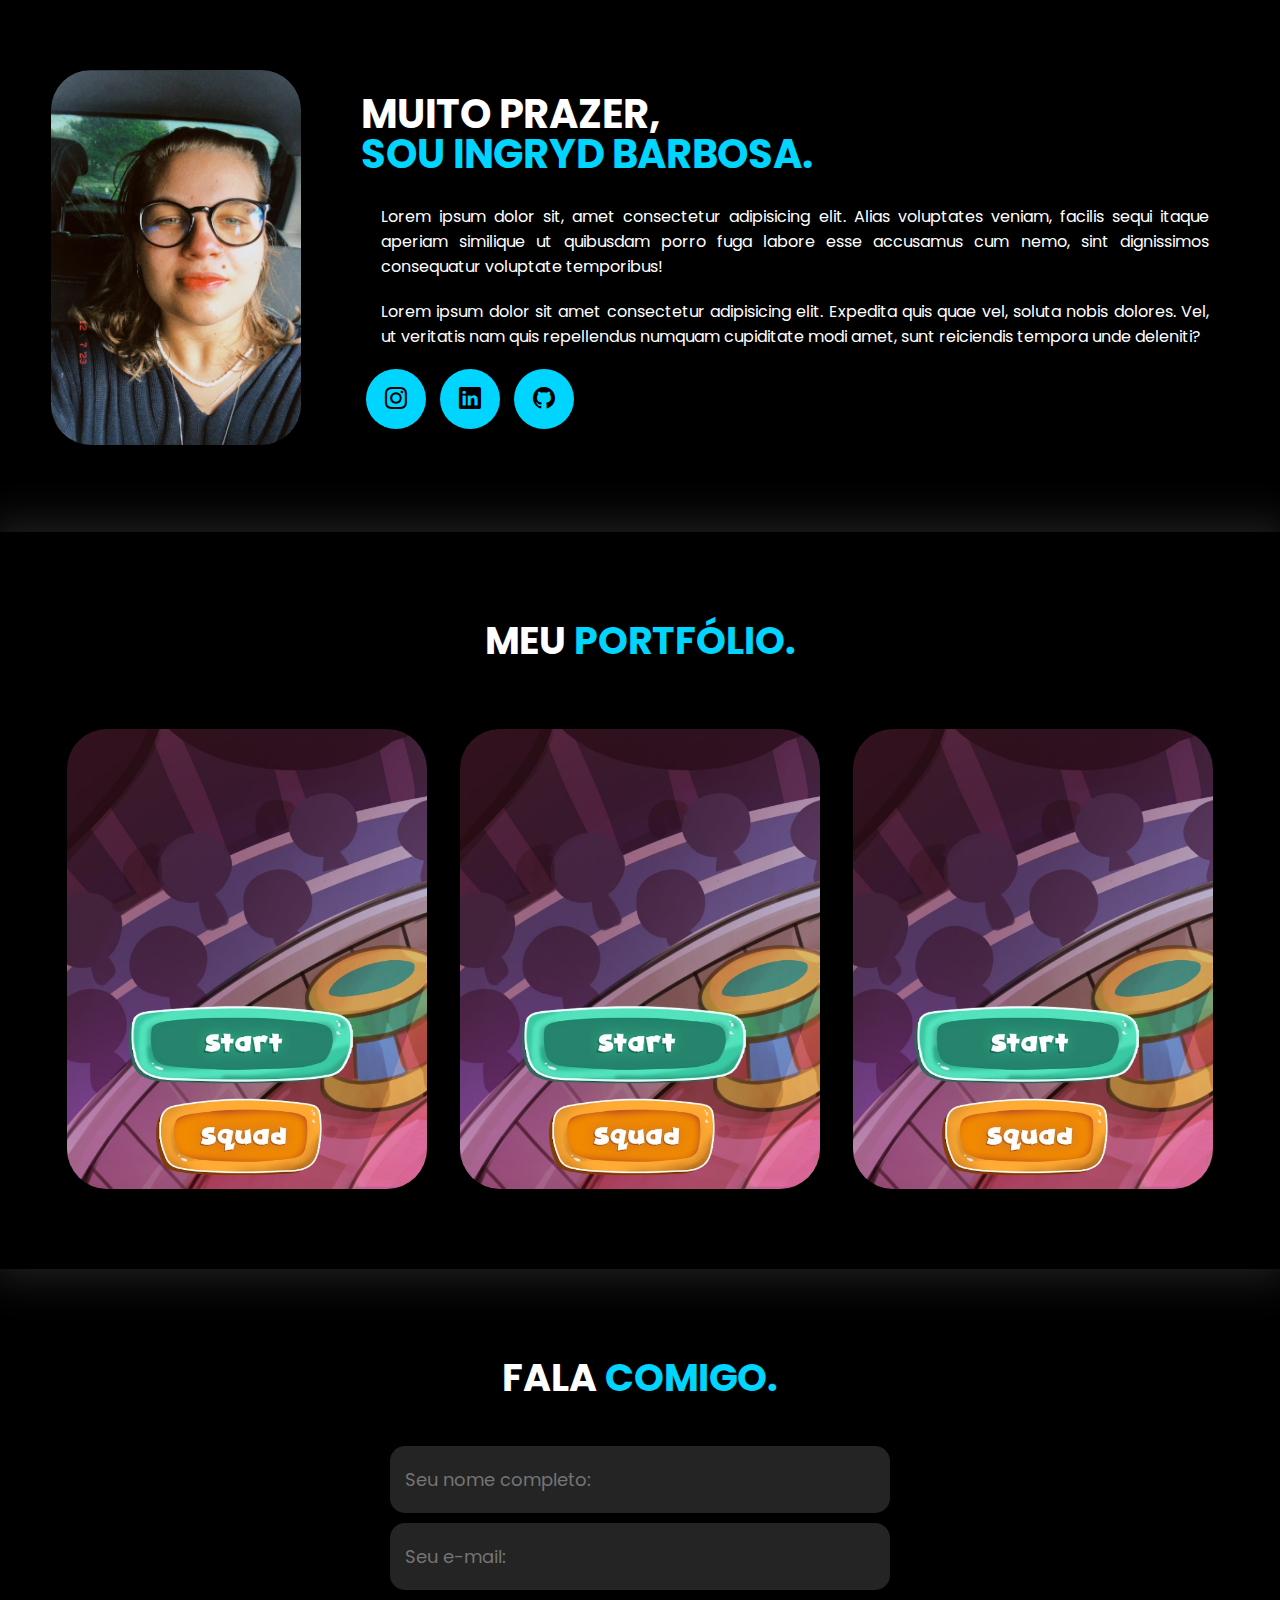
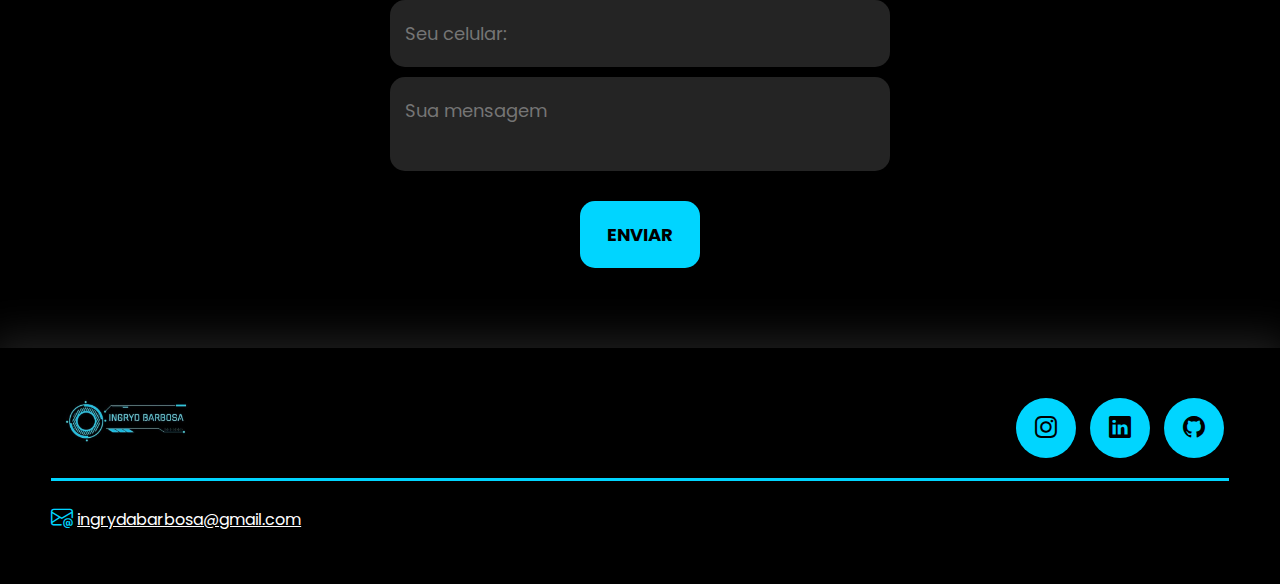
==== commit d0185190: "Update index.html" ====
--- a/index.html
+++ b/index.html
@@ -15,7 +15,7 @@
     <button id="themeToggleButton">Alternar Tema</button>
     <p>Este é um parágrafo de exemplo para demonstrar a mudança de tema.</p>
 
-    <script src="script.js" defer></script>
+    <script src="menu.js" defer></script>
 </body>
 
 <body>
@@ -38,14 +38,36 @@
             </nav>
 
             <div class="btn-contato">
-            <a href="#">
-                <button>Contato</button>
-
-               
+                <a href="#">
+                    <button>contato</button>
+                </a>
 
             </a>
-
-            </div> <!--btn-contato-->
+        </div> <!--btn-contato-->
+
+        <div class="btn-abrir-menu" id="btn-menu">
+            <i class="bi bi-list"></i>
+        </div>
+
+        <div class="menu-mobile" id="menu-mobile">
+            <div class="btn-fechar">
+                <i class="bi bi-x-lg"></i>
+            </div>
+
+            <nav >
+                <ul>
+                    <li><a href="index.html">Início</a></li>
+                    <li><a href="formulario.html">Formulário</a></li>
+                    <li><a href="sobre.html">Sobre</a></li>
+                    <li><a href="especialidades.html">Especialidades</a></li>
+                    <li><a href="#">contato</a></li>
+                </ul>
+            </nav>
+
+        </div> <!--menu-mobile-->
+
+        <div class="overlay-menu"></div>
+
         </div> <!--interface-->
     </header>
     
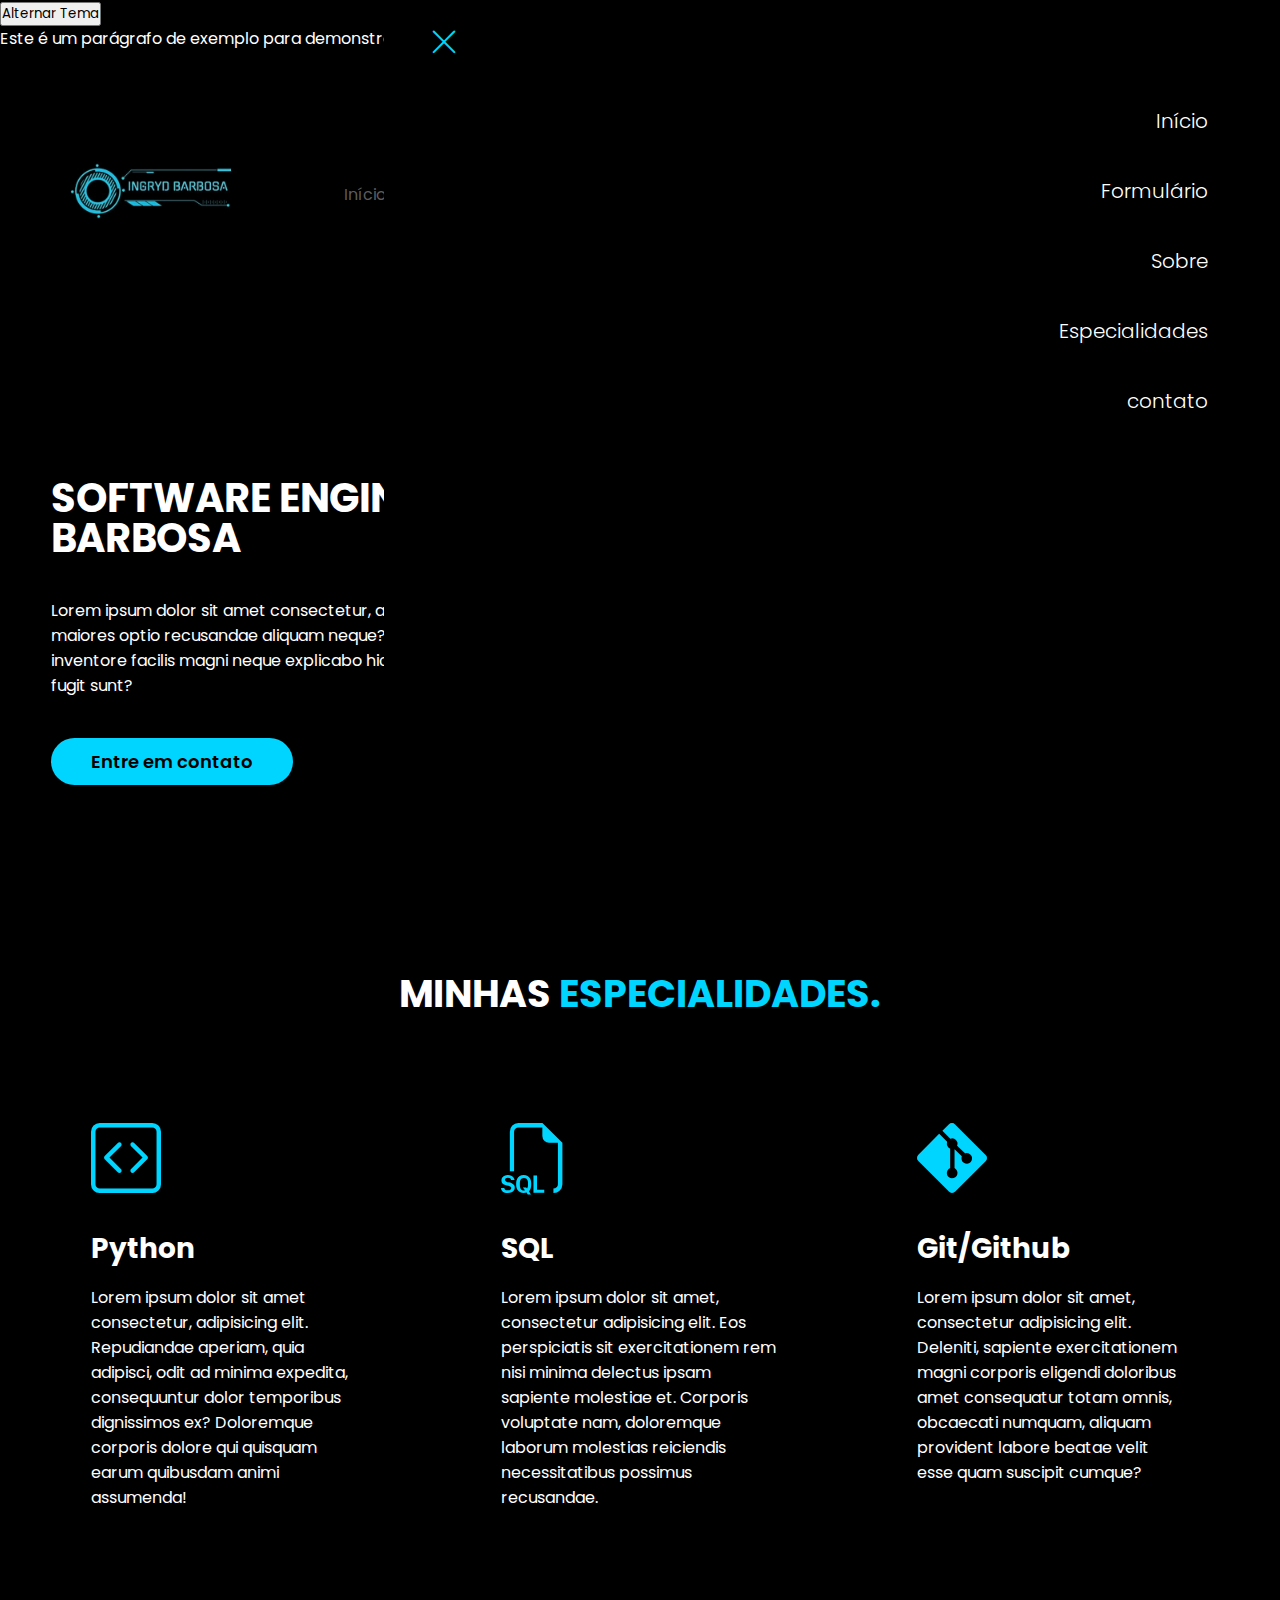
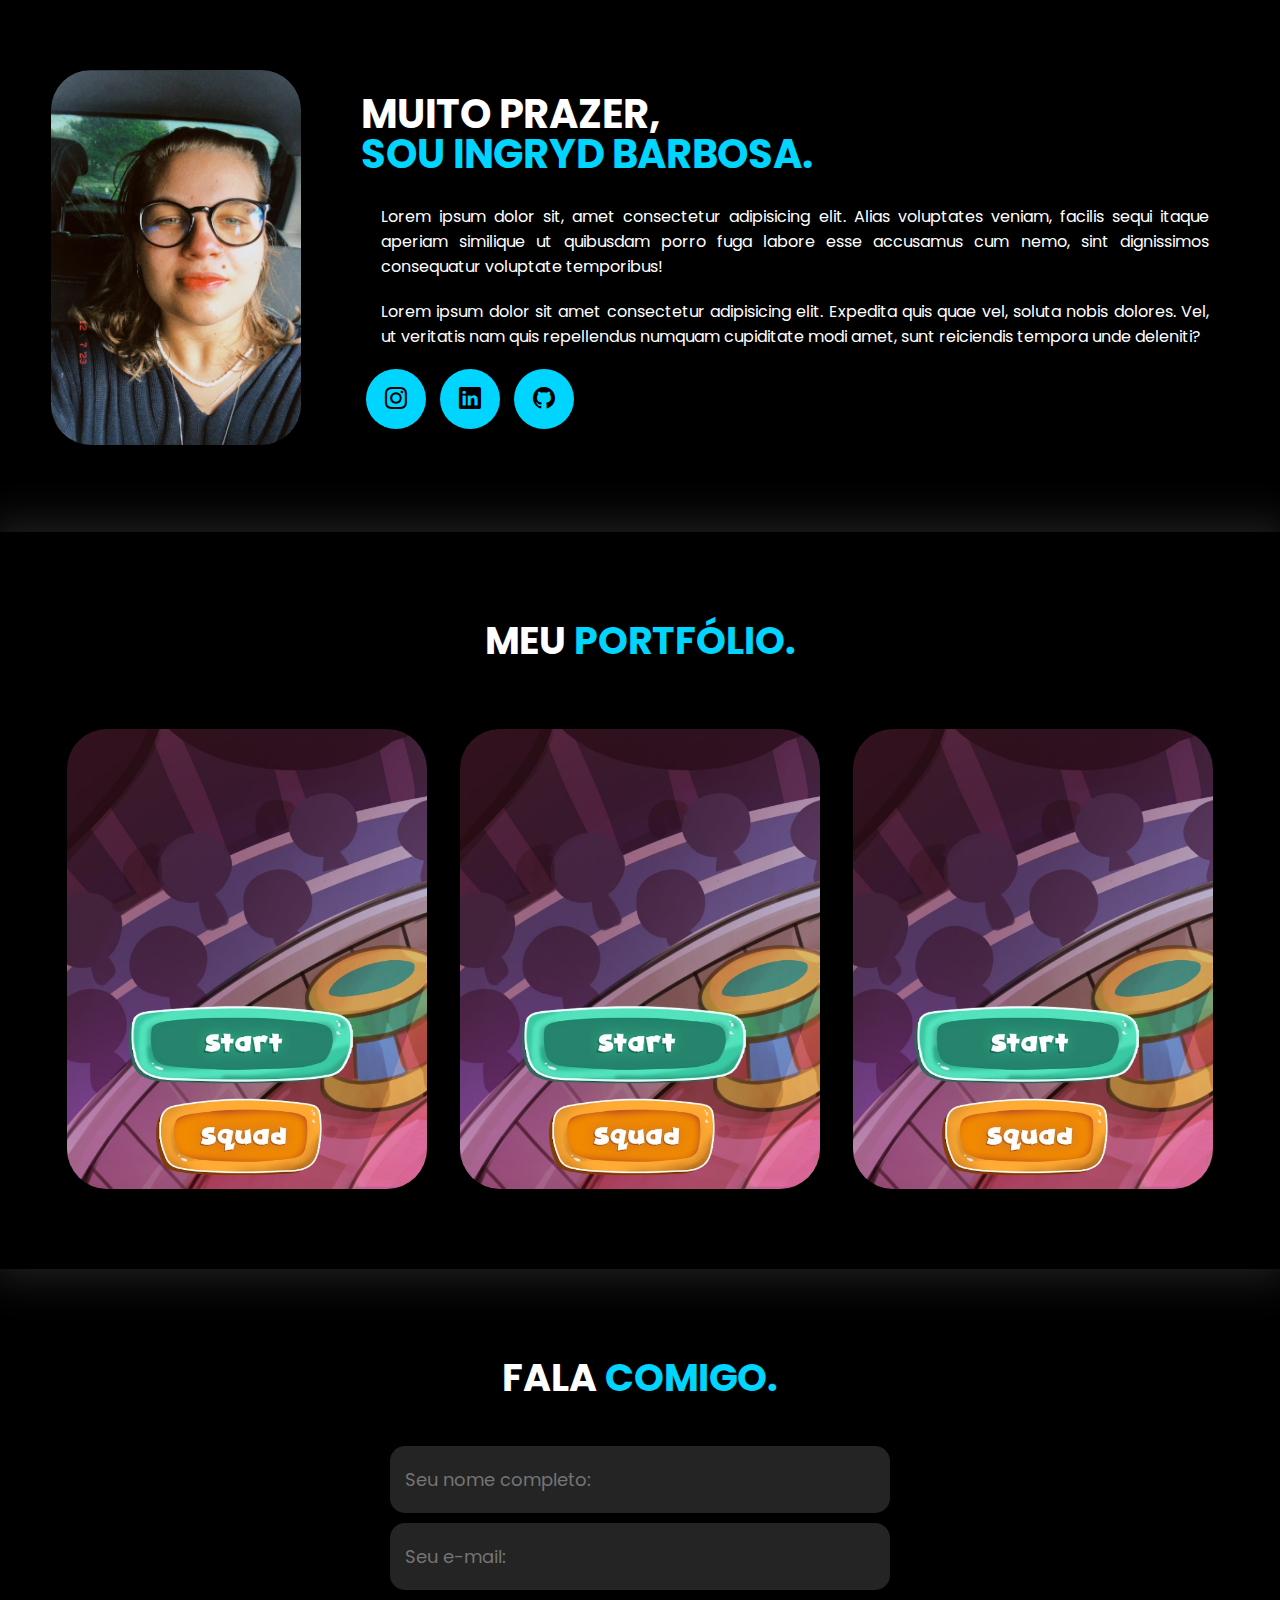
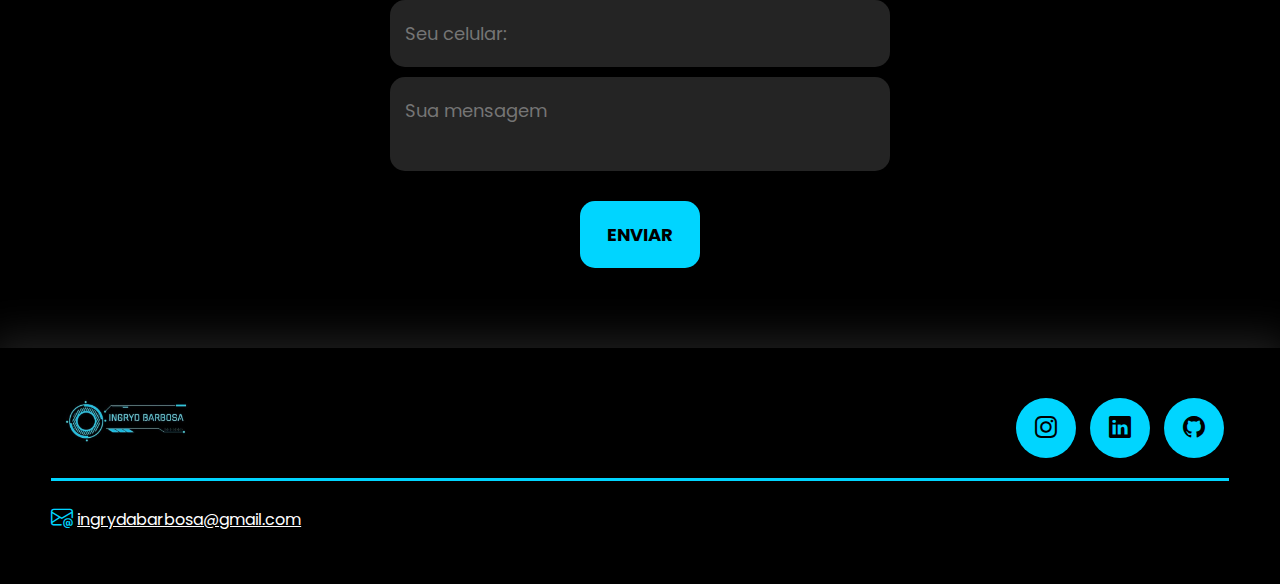
==== commit 16113b1a: "Update index.html" ====
--- a/index.html
+++ b/index.html
@@ -66,7 +66,7 @@
 
         </div> <!--menu-mobile-->
 
-        <div class="overlay-menu"></div>
+        <div class="overlay-menu" id="overlay-menu"></div>
 
         </div> <!--interface-->
     </header>
--- a/styles.css
+++ b/styles.css
@@ -66,7 +66,7 @@
     transition: .2s;
 }
 
-header a:hover{
+header nav.menu-dektop a:hover{
     color: white;
     transform: scale(1.05);
 
@@ -77,13 +77,72 @@
     
 }
 
-header nav ul li{
+header nav.menu-desktop ul li{
     display: inline-block;
     padding: 0 40px;
 }
 
-
-
+/*ESTILO DO MENU MOBILE*/
+.btn-abrir-menu i{
+    color: rgb(0, 213, 255);
+    font-size: 40px;
+}
+
+.menu-mobile{
+    background-color: #000;
+    height: 100vh;
+    position: fixed;
+    top: 0;
+    right: 0;
+    z-index: 99999;
+    width: 70%;
+    overflow: hidden;
+}
+
+.menu-mobile.abrir-menu{
+    width: 70%;
+}
+
+.menu-mobile .btn-fechar{
+    padding: 20px 5%;
+}
+
+
+.menu-mobile .btn-fechar i{
+    color: rgb(0, 213, 255);
+    font-size: 30px;
+}
+
+
+.menu-mobile nav ul{
+    text-align: right;
+}
+
+.menu-mobile nav ul li a{
+    color: #fff;
+    font-size: 20px;
+    font-weight: 300;
+    padding: 20px 8%;
+    display: block;
+}
+
+.menu-mobile nav ul li a:hover{
+    background-color:rgb(0, 213, 255) ;
+    color: #000;
+
+}
+
+.overlay-menu{
+    background-color: #000000a5;
+    width: 100%;
+    height: 100%;
+    position: fixed;
+    top: 0;
+    left: 0;
+    z-index: 88888;
+    display: none;
+
+}
 
 /*estilo do topo do site*/
 section.topo-do-site{
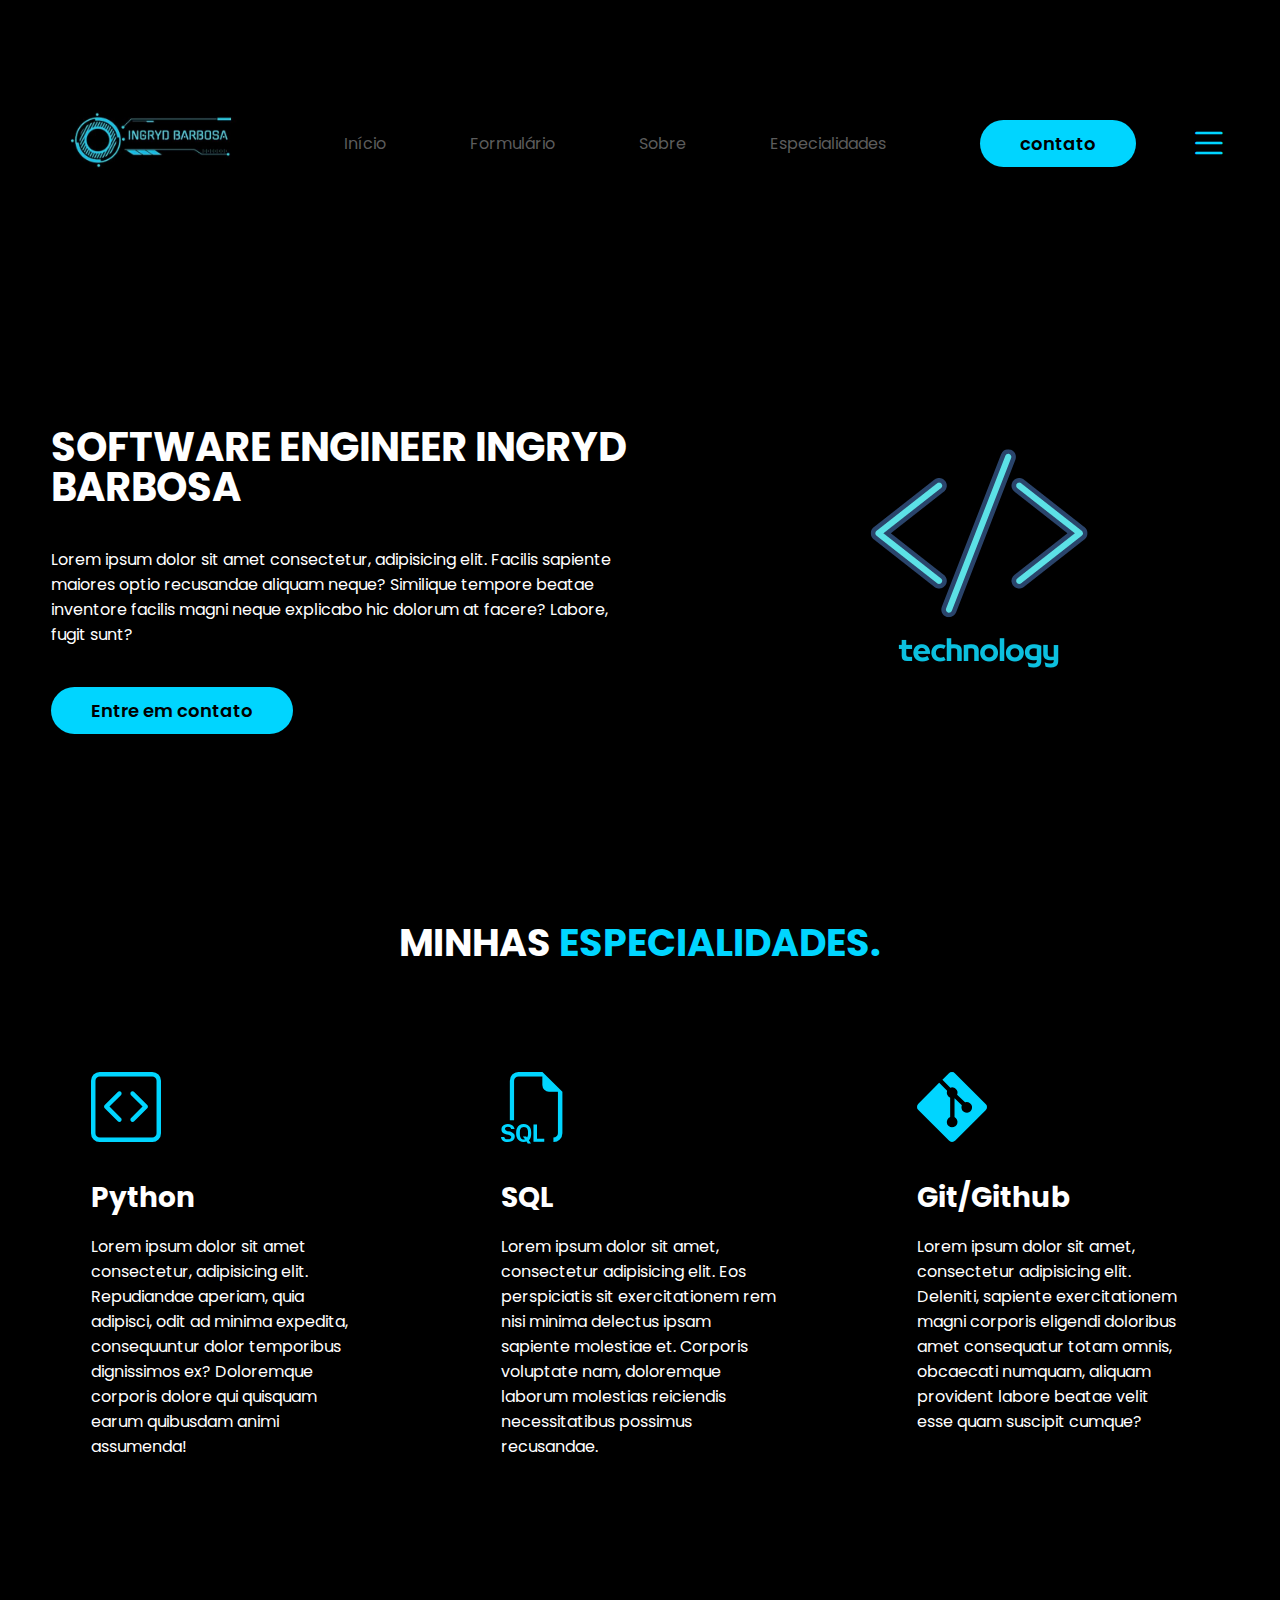
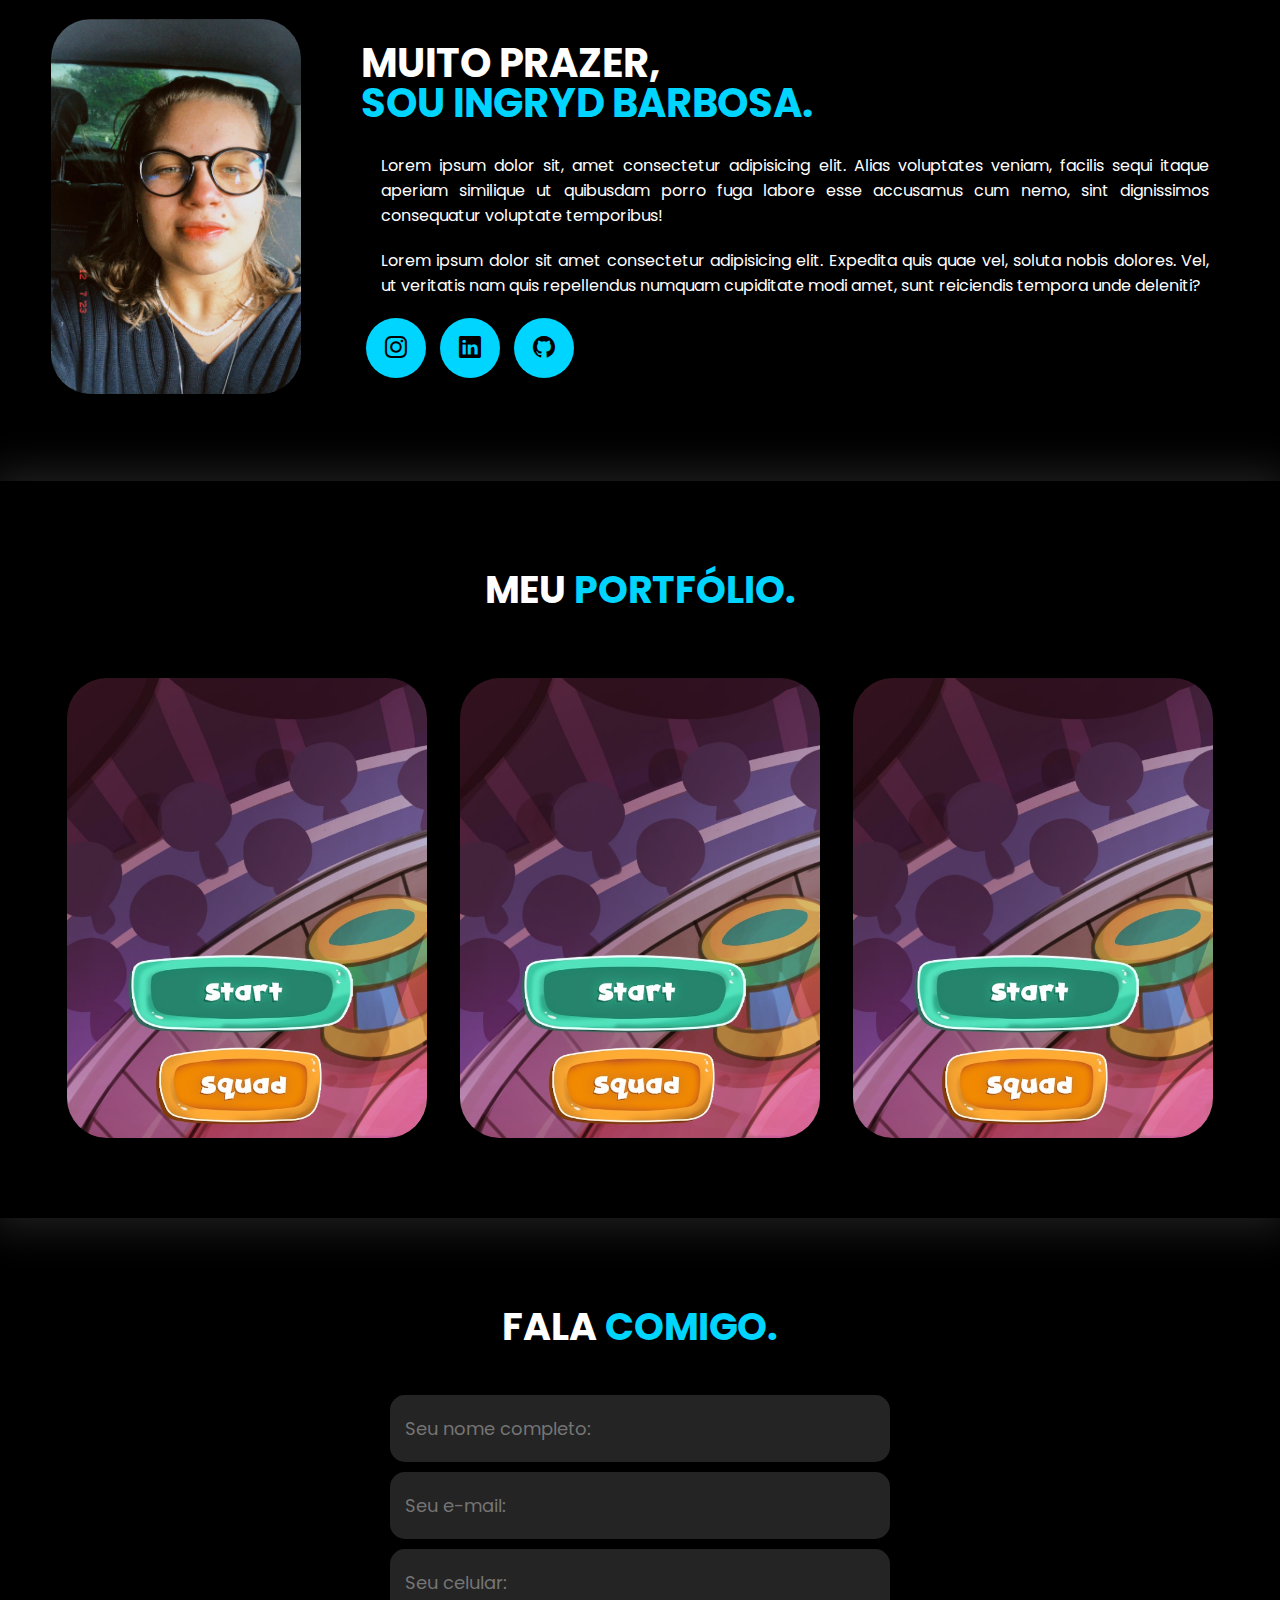
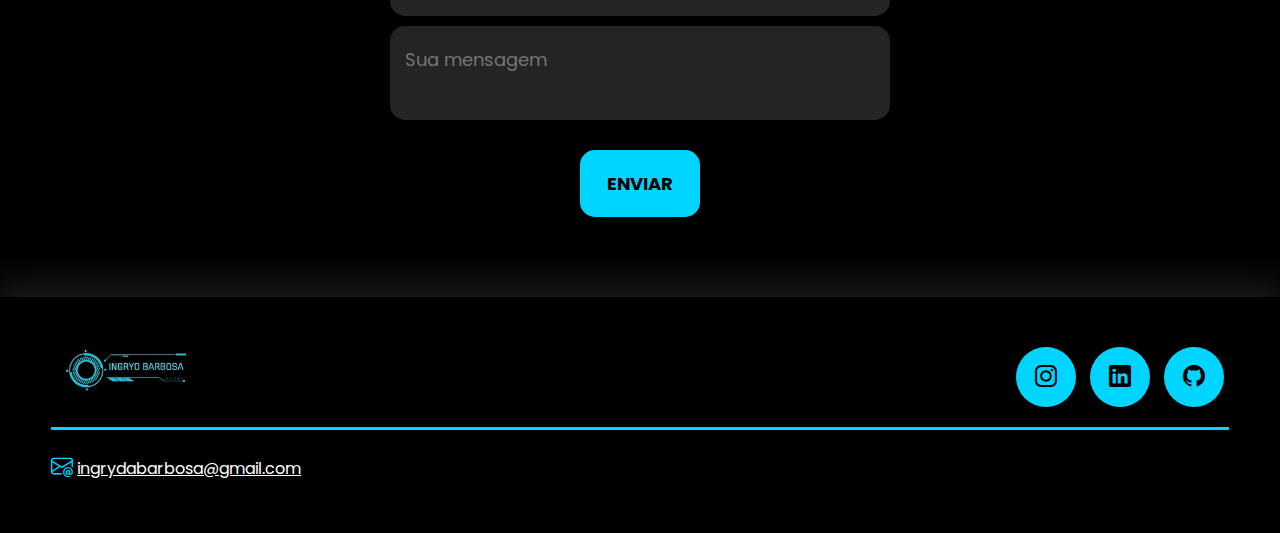
==== commit 5f4c85ef: "Update index.html" ====
--- a/index.html
+++ b/index.html
@@ -11,12 +11,8 @@
     <title>portfólio</title>
 </head>
 
-<body>
-    <button id="themeToggleButton">Alternar Tema</button>
-    <p>Este é um parágrafo de exemplo para demonstrar a mudança de tema.</p>
-
     <script src="menu.js" defer></script>
-</body>
+
 
 <body>
     <header>
@@ -42,7 +38,6 @@
                     <button>contato</button>
                 </a>
 
-            </a>
         </div> <!--btn-contato-->
 
         <div class="btn-abrir-menu" id="btn-menu">
--- a/styles.css
+++ b/styles.css
@@ -95,12 +95,18 @@
     top: 0;
     right: 0;
     z-index: 99999;
-    width: 70%;
+    width: 0%;
     overflow: hidden;
+    transition: .5s;
 }
 
 .menu-mobile.abrir-menu{
     width: 70%;
+}
+
+
+.menu-mobile.btn-abrir-menu ~ .overlay-menu{
+    display: block;
 }
 
 .menu-mobile .btn-fechar{
